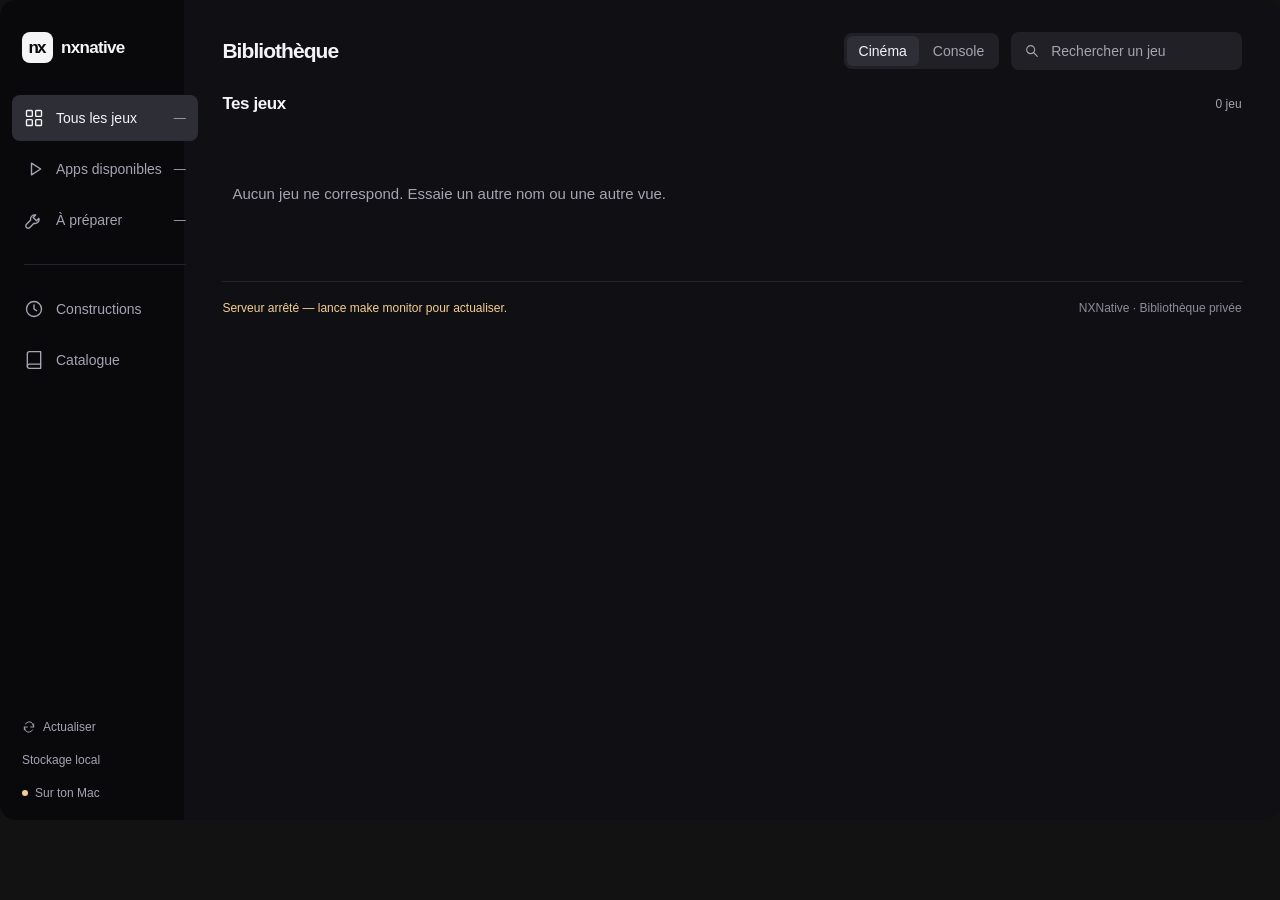
==== tools/build-monitor/index.html @ f6d231fb "Add dashboard prototypes and shared Web Components" ====
<!doctype html>
<html lang="fr" data-ambiance="cinema">
<head>
<meta charset="utf-8">
<meta name="viewport" content="width=device-width, initial-scale=1">
<title>Bibliothèque — NXNative</title>
<style>
:root{
  color-scheme:dark;
  font-family:"Avenir Next","Helvetica Neue",sans-serif;
  font-size:16px;
  /* Surfaces */
  --bg:#101014;--nav:#09090c;--surface:#1b1b21;--raised:#26262e;--field:#202026;
  --hover:#17171d;--active:#2e2e37;--shade:#0e0e13;--overlay:#0b0b10d9;
  --dialog:#18181f;--backdrop:#030308bd;--cover-overlay:#15151cbb;--cover-scrim:linear-gradient(transparent,#0008);
  --warning-wash:#f2cf9108;--success-wash:#9cdeb408;
  --border-soft:#23232b;--border:#32323c;--glass:#ffffff14;--glass-strong:#ffffff26;
  /* Texte */
  --text:#f4f4f7;--text-soft:#d6d6e0;--muted:#a4a4b2;--faint:#8c8c9c;
  /* Accent */
  --accent:#c2ccff;--accent-strong:#dce0f2;--on-accent:#18181f;
  /* Statuts */
  --status-success:#9cdeb4;--status-warning:#f2cf91;--status-error:#f0aaa9;--status-info:var(--accent);
  /* Échelle d’espacement */
  --space-1:.25rem;--space-2:.5rem;--space-3:.75rem;--space-4:1rem;--space-5:1.25rem;--space-6:1.5rem;--space-7:2rem;--space-8:2.5rem;
  /* Échelle de rayons */
  --radius-sm:.375rem;--radius-md:.5rem;--radius-lg:.75rem;--radius-xl:1rem;--radius-full:999px;
  /* Échelle de texte — le texte fonctionnel ne descend jamais sous 12px */
  --text-xs:.75rem;--text-sm:.875rem;--text-md:.9375rem;--text-lg:1.0625rem;--text-xl:1.3125rem;--text-2xl:1.625rem;--text-hero:clamp(2rem,3.3vw,3.4rem);
  /* Ombres */
  --shadow-1:0 2px 8px #0003;--shadow-2:0 4px 25px #0006;--shadow-3:0 30px 100px #0009;
  /* Mouvement */
  --motion-fast:.15s;--motion-med:.25s;
  /* Voile cinématographique de la bannière */
  --scrim:linear-gradient(90deg,rgba(6,13,24,.96),rgba(6,13,24,.75) 33%,rgba(6,13,24,.03) 77%),linear-gradient(0deg,rgba(6,13,24,.6),transparent 65%);
  --font-mono:ui-monospace,monospace;
}
*{box-sizing:border-box}body{margin:0;color:var(--text);font-size:var(--text-md)}button,input,select{font:inherit}button{cursor:pointer}button,input,select{color:inherit}button{border:0}button:disabled{cursor:default}button:focus-visible,input:focus-visible,select:focus-visible,summary:focus-visible{outline:2px solid var(--accent);outline-offset:4px}button:disabled{opacity:.55}[hidden]{display:none!important}svg{width:20px;height:20px;fill:none;stroke:currentColor;stroke-width:1.65;stroke-linecap:round;stroke-linejoin:round;flex-shrink:0}h1,h2,h3,p{margin:0}button{text-align:inherit}a{color:var(--accent)}
.shell{display:grid;grid-template-columns:184px minmax(0,1fr);min-height:820px;background:var(--bg);border-radius:var(--radius-xl);overflow:clip}
.sidebar{background:var(--nav);padding:var(--space-7) var(--space-3) var(--space-5);display:flex;flex-direction:column;gap:var(--space-7)}
.brand{display:flex;align-items:center;gap:var(--space-2);padding:0 10px;font-weight:700;font-size:var(--text-lg);letter-spacing:-.04em}
.brand-mark{width:31px;height:31px;background:var(--text);color:var(--nav);display:grid;place-items:center;border-radius:var(--radius-md);font-weight:800;font-size:var(--text-lg);letter-spacing:-.11em;padding-right:2px}
.nav{display:grid;gap:5px}
.nav button{background:none;display:flex;align-items:center;gap:var(--space-3);color:var(--muted);padding:13px 12px;border-radius:var(--radius-md);font-size:var(--text-sm);white-space:nowrap}
.nav button:hover{background:var(--hover);color:var(--text)}
.nav button[aria-pressed=true]{background:var(--active);color:var(--text)}
.nav-count{margin-left:auto;font-size:var(--text-xs);color:var(--muted)}
.nav-divider{height:1px;background:var(--border-soft);margin:var(--space-4) var(--space-3)}
.sidebar-bottom{margin-top:auto;display:grid;gap:var(--space-4);padding:0 10px}
.sidebar-bottom p{font-size:var(--text-xs);color:var(--muted);line-height:1.7}
.local{display:flex;align-items:center;gap:7px;color:var(--muted);font-size:var(--text-xs)}
.local i{width:6px;height:6px;border-radius:var(--radius-full);background:var(--status-success)}
.connection-lost .local i{background:var(--status-warning)}
.main{min-width:0;padding:var(--space-7) clamp(var(--space-5),3vw,3rem) var(--space-5)}
.topbar{display:flex;align-items:center;justify-content:space-between;flex-wrap:wrap;gap:var(--space-5);margin-bottom:var(--space-6)}
.topbar h1{font-size:var(--text-xl);letter-spacing:-.045em;font-weight:650}
.topbar-tools{display:flex;align-items:center;gap:var(--space-3);flex-wrap:wrap;justify-content:flex-end}
.topbar-tools .search{width:clamp(170px,18vw,240px)}
.search{display:flex;align-items:center;gap:9px;max-width:240px;width:40%;background:var(--field);border-radius:var(--radius-md);padding:10px 13px;color:var(--muted)}
.search svg{width:16px;height:16px}
.search input{width:100%;min-width:0;border:0;outline:none;background:none;font-size:var(--text-sm)}
.search input::placeholder{color:var(--muted)}
.search:focus-within{outline:2px solid var(--accent);outline-offset:2px}
.search input:focus-visible{outline:none}
.hero{position:relative;isolation:isolate;min-height:340px;border-radius:var(--radius-md);overflow:hidden;background:var(--surface);display:flex;align-items:flex-end;padding:var(--space-6)}
.hero-image{position:absolute;inset:0;z-index:-2;width:100%;height:100%;object-fit:cover;object-position:center 48%}
.hero:after{content:"";position:absolute;inset:0;z-index:-1;background:var(--scrim)}
.hero-copy{max-width:360px}
.hero-tag{display:flex;align-items:center;gap:6px;color:var(--muted);font-size:var(--text-xs);margin-bottom:var(--space-4)}
.hero-tag svg{width:14px;height:14px}
.hero h2{font-size:var(--text-hero);font-weight:700;letter-spacing:-.065em;line-height:1.08;margin-bottom:var(--space-3)}
.hero p{max-width:260px;font-size:var(--text-sm);line-height:1.65;color:var(--text-soft)}
.hero-actions{display:flex;flex-wrap:wrap;gap:var(--space-3);margin-top:var(--space-5)}
.primary,.secondary{display:inline-flex;align-items:center;justify-content:center;gap:9px;border-radius:var(--radius-sm);padding:11px 16px;font-size:var(--text-sm);font-weight:600;min-height:40px}
.primary{background:var(--text);color:var(--on-accent)}
.primary:hover{background:var(--accent-strong)}
.secondary{background:var(--glass);color:var(--text)}
.secondary:hover{background:var(--glass-strong)}
.primary svg,.secondary svg{width:16px;height:16px}
.hero-status{position:absolute;right:20px;bottom:19px;background:var(--overlay);padding:7px 10px;border-radius:var(--radius-sm);backdrop-filter:blur(8px);font-size:var(--text-xs);color:var(--text-soft)}
.hero-status:before{content:"";display:inline-block;width:5px;height:5px;border-radius:var(--radius-full);background:var(--status-success);margin-right:6px}
.collection-heading{display:flex;align-items:center;justify-content:space-between;gap:10px;margin:var(--space-6) 0 var(--space-4)}
.collection-heading h2{font-size:var(--text-lg);letter-spacing:-.025em;font-weight:600}
.collection-heading span{font-size:var(--text-xs);color:var(--muted)}
.grid{display:grid;grid-template-columns:repeat(3,minmax(0,1fr));gap:var(--space-5) var(--space-4)}
.game-card{background:transparent;padding:0;min-width:0;color:var(--text);border-radius:var(--radius-md)}
.cover{position:relative;aspect-ratio:16/10;overflow:hidden;border-radius:var(--radius-md);background:var(--surface)}
.cover img{width:100%;height:100%;object-fit:cover;display:block;transition:transform var(--motion-med) ease}
.game-card:hover .cover img{transform:scale(1.035)}
.game-card:hover h3{color:var(--accent)}
.cover:after{content:"";position:absolute;inset:50% 0 0;background:var(--cover-scrim);pointer-events:none}
.edition-pill{position:absolute;right:9px;top:9px;background:var(--overlay);color:var(--text);padding:5px 7px;border-radius:var(--radius-sm);font-size:var(--text-xs);backdrop-filter:blur(5px)}
.cover-action{position:absolute;right:10px;bottom:10px;z-index:1;display:grid;place-items:center;width:27px;height:27px;border-radius:var(--radius-full);background:var(--cover-overlay);color:var(--text)}
.cover-action svg{width:15px;height:15px}
.card-meta{padding:11px 1px 0}
.card-meta h3{font-size:var(--text-md);font-weight:600;letter-spacing:-.025em;line-height:1.35}
.card-subtitle{color:var(--muted);font-size:var(--text-xs);margin-top:3px}
.state{display:inline-flex;align-items:center;gap:6px;font-size:var(--text-xs);color:var(--muted);line-height:1.5}
.card-meta .state{margin-top:7px}
.state:before{content:"";width:5px;height:5px;border-radius:var(--radius-full);background:currentColor;flex:none}
.state[data-tone=success]{color:var(--status-success)}
.state[data-tone=warning]{color:var(--status-warning)}
.state[data-tone=error]{color:var(--status-error)}
.state[data-tone=info]{color:var(--status-info)}
.empty{padding:50px 10px;color:var(--muted);font-size:var(--text-md);line-height:1.8}
.footer{display:flex;justify-content:space-between;gap:12px;flex-wrap:wrap;margin-top:var(--space-6);padding-top:var(--space-4);border-top:1px solid var(--border-soft);color:var(--faint);font-size:var(--text-xs);line-height:1.7}
.connection-lost #connection{color:var(--status-warning)}
.refresh{display:flex;align-items:center;gap:7px;background:none;padding:0;color:var(--muted);font-size:var(--text-xs)}
.refresh svg{width:14px;height:14px}
.refresh:hover{color:var(--text)}
dialog{padding:0;border:1px solid var(--border);background:var(--dialog);color:var(--text);border-radius:var(--radius-xl);width:min(560px,calc(100% - 28px));max-height:90dvh;overflow:auto;box-shadow:var(--shadow-3)}
dialog::backdrop{background:var(--backdrop);backdrop-filter:blur(7px)}
.detail-art{width:100%;aspect-ratio:16/7;object-fit:cover;display:block;background:var(--surface)}
.close{position:absolute;right:12px;top:12px;width:33px;height:33px;background:var(--overlay);border-radius:var(--radius-full);display:grid;place-items:center;color:var(--text);z-index:2}
.close svg{width:17px;height:17px}
.detail-body{padding:var(--space-5) var(--space-6) var(--space-6)}
.detail-body h2{font-size:var(--text-2xl);line-height:1.15;letter-spacing:-.05em;margin:12px 0 7px}
.detail-subtitle{font-size:var(--text-sm);color:var(--muted)}
.edition-field{display:flex;align-items:center;gap:12px;margin:var(--space-5) 0;font-size:var(--text-sm);color:var(--muted)}
select{min-width:0;flex:1;background:var(--raised);border:1px solid var(--border);padding:9px 12px;border-radius:var(--radius-sm);font-size:var(--text-sm)}
.inventory{display:flex;gap:8px;flex-wrap:wrap;margin:var(--space-5) 0 var(--space-4)}
.inventory span{background:var(--raised);padding:7px 10px;border-radius:var(--radius-sm);color:var(--text-soft);font-size:var(--text-xs)}
.next-step{padding:var(--space-4);border-left:2px solid var(--status-warning);background:var(--warning-wash);margin-bottom:var(--space-5)}
.next-step[data-tone=success]{border-color:var(--status-success);background:var(--success-wash)}
.next-step h3{font-size:var(--text-sm);margin-bottom:6px;font-weight:600}
.next-step p{color:var(--text-soft);font-size:var(--text-sm);line-height:1.7}
.command-row{display:flex;align-items:center;gap:10px;background:var(--shade);padding:12px 13px;border-radius:var(--radius-sm)}
.command-row code{font-family:var(--font-mono);font-size:var(--text-xs);overflow-wrap:anywhere;flex:1}
.copy{padding:6px;border-radius:var(--radius-sm);background:var(--glass);display:grid;place-items:center;color:var(--muted)}
.copy:hover{color:var(--text)}
.copy svg{width:17px;height:17px}
.detail-notice{font-size:var(--text-xs);color:var(--faint);line-height:1.7;margin-top:13px}
.toast{position:fixed;left:50%;bottom:24px;transform:translateX(-50%);background:var(--accent-strong);color:var(--on-accent);border-radius:var(--radius-md);padding:11px 17px;font-size:var(--text-sm);box-shadow:var(--shadow-2);z-index:10;max-width:90%;text-align:center}
.build-view h2{font-size:var(--text-xl);margin:8px 0 var(--space-5);letter-spacing:-.035em}
.build-panel{background:var(--surface);padding:var(--space-5);border-radius:var(--radius-md)}
.build-panel h3{font-size:var(--text-lg);margin-bottom:12px}
.build-metrics{display:flex;flex-wrap:wrap;gap:var(--space-4);color:var(--muted);font-size:var(--text-sm);line-height:1.8}
.build-note{color:var(--muted);font-size:var(--text-xs);line-height:1.8;margin-top:12px}
.build-progress{width:100%;height:7px;display:block;appearance:none;border:0;border-radius:var(--radius-full);overflow:hidden;background:var(--raised);accent-color:var(--accent);margin:var(--space-4) 0 var(--space-2)}
.build-progress::-webkit-progress-bar{background:var(--raised)}
.build-progress::-webkit-progress-value{background:var(--accent)}
.build-progress::-moz-progress-bar{background:var(--accent)}
.build-fraction{font-size:var(--text-xs);color:var(--muted);margin-bottom:var(--space-4)}
.build-details{margin-top:var(--space-4)}
.stages{list-style:none;padding:0;margin:var(--space-5) 0}
.stages li{display:flex;align-items:center;gap:10px;padding:12px 0;border-bottom:1px solid var(--border-soft);font-size:var(--text-sm)}
.stages time{margin-left:auto;color:var(--muted);font-size:var(--text-xs)}
.stage-mark{color:var(--muted);width:20px;text-align:center}
.stages .done .stage-mark{color:var(--status-success)}
.stages .error .stage-mark{color:var(--status-error)}
.pending{margin-top:var(--space-5);font-size:var(--text-sm);color:var(--muted)}
.pending summary{cursor:pointer}
.pending p{padding:12px 0;line-height:1.7;overflow-wrap:anywhere}
.pending code{display:block;font-size:var(--text-xs);color:var(--text)}
.catalog-controls{display:flex;flex-wrap:wrap;gap:12px;align-items:center;margin:0 0 var(--space-4)}
.catalog-controls .search{width:100%;max-width:280px}
.segmented{display:inline-flex;gap:2px;background:var(--field);border-radius:var(--radius-md);padding:3px}
.segmented button{background:transparent;padding:7px 12px;border-radius:var(--radius-sm);font-size:var(--text-sm);color:var(--muted)}
.segmented button:hover{color:var(--text)}
.segmented button[aria-pressed=true]{background:var(--active);color:var(--text)}
.catalog-list{border:1px solid var(--border-soft);border-radius:var(--radius-md);overflow:hidden}
.catalog-row{display:grid;grid-template-columns:minmax(0,2.4fr) 88px minmax(0,2.2fr) 72px 64px;gap:12px;align-items:center;padding:9px 14px;font-size:var(--text-sm);color:var(--text-soft)}
.catalog-row+.catalog-row{border-top:1px solid var(--border-soft)}
.catalog-head{background:var(--hover);color:var(--muted);font-size:var(--text-xs);padding:8px 14px}
.catalog-name span:first-child{font-weight:600;color:var(--text);letter-spacing:-.02em;line-height:1.35}
.catalog-name .state{margin-top:3px}
.catalog-note{font-size:var(--text-xs);color:var(--muted);line-height:1.6;margin-top:10px}
/* Ambiance Console : une rangée de tuiles, sélection encadrée, dock rond en bas. */
[data-ambiance="console"] .shell{display:flex;flex-direction:column;min-height:100dvh;border-radius:0}
[data-ambiance="console"] .main{order:0;flex:1;min-width:0;display:flex;flex-direction:column}
[data-ambiance="console"] #library-view{flex:1;display:flex;flex-direction:column;justify-content:center}
[data-ambiance="console"] .hero{display:none}
[data-ambiance="console"] .sidebar{order:1;align-self:center;flex-direction:row;align-items:center;gap:var(--space-4);padding:var(--space-3) var(--space-5);border:1px solid var(--border-soft);border-radius:var(--radius-full);max-width:calc(100% - 2rem);margin:var(--space-4) auto var(--space-6);box-shadow:var(--shadow-1)}
[data-ambiance="console"] .brand,[data-ambiance="console"] .local{display:none}
[data-ambiance="console"] .brand-name,[data-ambiance="console"] .nav-label,[data-ambiance="console"] .nav-count,[data-ambiance="console"] .refresh-label,[data-ambiance="console"] .local-label,[data-ambiance="console"] .sidebar-bottom p{display:none}
[data-ambiance="console"] .nav{display:flex;flex-direction:row;gap:var(--space-3);margin:0 auto}
[data-ambiance="console"] .nav button,[data-ambiance="console"] .refresh{width:46px;height:46px;justify-content:center;align-items:center;padding:0;border-radius:var(--radius-full);background:var(--surface);color:var(--muted)}
[data-ambiance="console"] .nav button:hover,[data-ambiance="console"] .refresh:hover{background:var(--raised);color:var(--text)}
[data-ambiance="console"] .nav button[aria-pressed=true]{background:var(--active);color:var(--text)}
[data-ambiance="console"] .nav-divider{display:none}
[data-ambiance="console"] .sidebar-bottom{margin:0;display:flex;align-items:center;gap:var(--space-3);padding:0}
[data-ambiance="console"] .library-layout[data-build-visible="true"]{display:grid;grid-template-columns:minmax(0,1fr) 280px;gap:var(--space-6);align-items:center}
[data-ambiance="console"] .grid{display:flex;align-items:center;gap:var(--space-5);min-width:0;overflow-x:auto;scroll-snap-type:x proximity;padding:var(--space-7) var(--space-5) var(--space-3)}
[data-ambiance="console"] .game-card{flex:0 0 auto;width:clamp(10.5rem,18vw,15rem);scroll-snap-align:center}
[data-ambiance="console"] .cover{aspect-ratio:1/1;border-radius:var(--radius-lg);transition:transform var(--motion-fast) ease}
[data-ambiance="console"] .game-card:hover .cover img{transform:none}
[data-ambiance="console"] .cover-action{display:none}
[data-ambiance="console"] .game-card:focus-visible{outline:none}
[data-ambiance="console"] .game-card.is-selected .cover{transform:scale(1.06);outline:3px solid var(--accent);outline-offset:3px}
[data-ambiance="console"] .card-meta{visibility:hidden;min-height:3.4em}
[data-ambiance="console"] .game-card.is-selected .card-meta{visibility:visible}
[data-ambiance="console"] .card-meta{padding-top:var(--space-6)}
[data-ambiance="console"] .build-preview{min-width:0}
[data-ambiance="console"] .build-preview .build-panel{border:1px solid var(--border);border-radius:var(--radius-xl);box-shadow:var(--shadow-1)}
[data-ambiance="console"] .build-preview h3{font-size:var(--text-md);line-height:1.6}
[data-ambiance="console"] .build-preview .build-metrics{display:grid;gap:var(--space-2)}
[data-ambiance="console"] .build-panel{padding:var(--space-4)}
[data-ambiance="console"] .build-metrics{gap:var(--space-4)}
@media(min-width:1350px){.grid{grid-template-columns:repeat(4,minmax(0,1fr))}.hero{min-height:375px}.main{max-width:1550px;width:100%;margin:0 auto}}
@media(max-width:1000px){.shell{grid-template-columns:150px minmax(0,1fr)}.sidebar{padding:var(--space-6) var(--space-3) var(--space-5)}.nav button{padding:12px 9px;font-size:var(--text-xs);gap:8px}.brand{font-size:var(--text-md);gap:7px}.brand-mark{width:26px;height:26px;font-size:var(--text-md)}.main{padding:var(--space-6) var(--space-5) var(--space-5)}.hero{min-height:295px;padding:var(--space-6)}.hero h2{font-size:2.5rem}.grid{gap:var(--space-5) var(--space-3)}}
@media(max-width:760px){.shell{grid-template-columns:64px minmax(0,1fr);min-height:720px}.sidebar{padding:var(--space-6) 9px;align-items:center;gap:var(--space-7)}.brand{padding:0}.brand-name,.nav-label,.nav-count,.sidebar-bottom{display:none}.nav button{justify-content:center;padding:13px}.nav svg{width:19px;height:19px}.nav-divider{margin:12px 0}.main{padding:var(--space-6) var(--space-5)}.hero{min-height:265px;padding:var(--space-5)}.hero h2{font-size:2.25rem}.hero p{font-size:var(--text-sm);max-width:220px}.hero-copy{max-width:245px}.hero-tag{margin-bottom:var(--space-3)}.hero-status{display:none}.hero-actions{margin-top:var(--space-4)}.topbar{margin-bottom:var(--space-5)}.topbar h1{font-size:var(--text-lg)}.topbar-tools{width:100%}.search{width:46%;padding:9px 10px}.collection-heading{margin-top:var(--space-6)}.cover{aspect-ratio:16/11}.footer{line-height:1.6}}
@media(max-width:520px){.shell{display:block;min-height:0;border-radius:var(--radius-md)}.sidebar{flex-direction:row;gap:var(--space-3);padding:var(--space-3) var(--space-4)}.brand-name{display:block;font-size:var(--text-sm)}.brand-mark{width:24px;height:24px;font-size:var(--text-sm)}.nav{display:flex;margin-left:auto;gap:3px}.nav button{padding:8px}.nav-divider{display:none}.nav svg{width:17px;height:17px}.main{padding:6px var(--space-4) var(--space-5)}.topbar h1{font-size:var(--text-md)}.topbar{gap:12px;margin-bottom:var(--space-4)}.search{width:48%;max-width:none;padding:8px 9px}.hero{min-height:250px;padding:var(--space-5) var(--space-4)}.hero h2{font-size:2.2rem}.hero p{font-size:var(--text-sm);max-width:185px}.hero-copy{max-width:220px}.hero .secondary{display:none}.hero .primary{padding:10px 13px}.hero-image{object-position:58% center}.grid{grid-template-columns:repeat(2,minmax(0,1fr));gap:var(--space-5) var(--space-3)}.detail-body{padding:var(--space-5) var(--space-4)}.detail-body h2{font-size:1.45rem}.catalog-row{grid-template-columns:minmax(0,1fr) 64px;gap:8px;padding:10px 12px}.catalog-head,.col-tech{display:none}[data-ambiance="console"] .nav button,[data-ambiance="console"] .refresh{width:40px;height:40px}[data-ambiance="console"] .sidebar{gap:var(--space-2);padding:var(--space-2) var(--space-3)}[data-ambiance="console"] .nav{gap:var(--space-2)}}
@media(prefers-reduced-motion:reduce){*{transition:none!important;scroll-behavior:auto!important}}
@media(max-width:1100px){[data-ambiance="console"] .library-layout[data-build-visible="true"]{display:block}[data-ambiance="console"] .build-preview{max-width:440px;margin:var(--space-4) 0}}
@media(max-width:760px){.topbar-tools .search{flex:1;width:auto;min-width:0}}
</style>
</head>
<body>
<svg width="0" height="0" style="position:absolute;overflow:hidden" aria-hidden="true"><defs>
<symbol id="i-grid" viewBox="0 0 24 24"><rect x="3" y="3" width="7" height="7" rx="1"/><rect x="14" y="3" width="7" height="7" rx="1"/><rect x="3" y="14" width="7" height="7" rx="1"/><rect x="14" y="14" width="7" height="7" rx="1"/></symbol>
<symbol id="i-play" viewBox="0 0 24 24"><path d="m9 5 11 7-11 7z"/></symbol>
<symbol id="i-tool" viewBox="0 0 24 24"><path d="M14 6a5 5 0 0 0-6 6L3 17a2.8 2.8 0 0 0 4 4l5-5a5 5 0 0 0 6-6l-3 3-4-4z"/></symbol>
<symbol id="i-clock" viewBox="0 0 24 24"><circle cx="12" cy="12" r="9"/><path d="M12 7v5l3 2"/></symbol>
<symbol id="i-search" viewBox="0 0 24 24"><circle cx="10" cy="10" r="6"/><path d="m15 15 5 5"/></symbol>
<symbol id="i-copy" viewBox="0 0 24 24"><rect x="8" y="8" width="12" height="12" rx="2"/><path d="M15 8V4H4v11h4"/></symbol>
<symbol id="i-refresh" viewBox="0 0 24 24"><path d="M20 7v5h-5M4 17v-5h5"/><path d="M6 7a7 7 0 0 1 12-1l2 6M4 12l2 6a7 7 0 0 0 12-1"/></symbol>
<symbol id="i-chevron" viewBox="0 0 24 24"><path d="m9 5 7 7-7 7"/></symbol>
<symbol id="i-close" viewBox="0 0 24 24"><path d="m6 6 12 12M6 18 18 6"/></symbol>
<symbol id="i-mac" viewBox="0 0 24 24"><rect x="3" y="4" width="18" height="13" rx="2"/><path d="M8 21h8M12 17v4"/></symbol>
<symbol id="i-book" viewBox="0 0 24 24"><path d="M4 19.5A2.5 2.5 0 0 1 6.5 17H20"/><path d="M6.5 2H20v20H6.5A2.5 2.5 0 0 1 4 19.5v-15A2.5 2.5 0 0 1 6.5 2z"/></symbol>
</defs></svg>
<div class="shell">
<aside class="sidebar" aria-label="Navigation principale">
  <div class="brand"><span class="brand-mark" aria-hidden="true">nx</span><span class="brand-name">nxnative</span></div>
  <nav class="nav" aria-label="Bibliothèque">
    <button type="button" data-filter="all" aria-pressed="true" aria-label="Tous les jeux"><svg aria-hidden="true"><use href="#i-grid"/></svg><span class="nav-label">Tous les jeux</span><span class="nav-count" id="count-all">—</span></button>
    <button type="button" data-filter="available" aria-pressed="false" aria-label="Apps disponibles"><svg aria-hidden="true"><use href="#i-play"/></svg><span class="nav-label">Apps disponibles</span><span class="nav-count" id="count-available">—</span></button>
    <button type="button" data-filter="prepare" aria-pressed="false" aria-label="À préparer"><svg aria-hidden="true"><use href="#i-tool"/></svg><span class="nav-label">À préparer</span><span class="nav-count" id="count-prepare">—</span></button>
    <div class="nav-divider" aria-hidden="true"></div>
    <button type="button" data-filter="builds" aria-pressed="false" aria-label="Suivi des builds"><svg aria-hidden="true"><use href="#i-clock"/></svg><span class="nav-label">Constructions</span></button>
    <button type="button" data-filter="catalog" aria-pressed="false" aria-label="Catalogue des profils référencés"><svg aria-hidden="true"><use href="#i-book"/></svg><span class="nav-label">Catalogue</span></button>
  </nav>
  <div class="sidebar-bottom">
    <button type="button" class="refresh" id="refresh" aria-label="Actualiser"><svg aria-hidden="true"><use href="#i-refresh"/></svg><span class="refresh-label">Actualiser</span></button>
    <p id="storage">Stockage local</p>
    <span class="local"><i></i><span class="local-label">Sur ton Mac</span></span>
  </div>
</aside>
<main class="main">
  <header class="topbar">
    <h1 id="page-title">Bibliothèque</h1>
    <div class="topbar-tools">
      <div class="segmented" id="ambiance-toggle" role="group" aria-label="Ambiance d’affichage">
        <button type="button" data-ambiance="cinema" aria-pressed="true">Cinéma</button>
        <button type="button" data-ambiance="console" aria-pressed="false">Console</button>
      </div>
      <label class="search"><svg aria-hidden="true"><use href="#i-search"/></svg><input id="search" type="search" placeholder="Rechercher un jeu" aria-label="Rechercher un jeu" autocomplete="off"></label>
    </div>
  </header>
  <div id="library-view">
    <section class="hero" id="hero" aria-labelledby="hero-title" hidden>
      <img class="hero-image" id="hero-image" src="/art/stardew.jpg" alt="" fetchpriority="high">
      <div class="hero-copy"><div class="hero-tag"><svg aria-hidden="true"><use href="#i-mac"/></svg>Dans ta bibliothèque</div><h2 id="hero-title">Stardew Valley</h2><p id="hero-description"></p><div class="hero-actions"><button class="primary" id="hero-open" type="button">Voir le jeu<svg aria-hidden="true"><use href="#i-chevron"/></svg></button><button class="secondary" id="hero-copy" type="button"><svg aria-hidden="true"><use href="#i-copy"/></svg>Commande</button></div></div>
      <span class="hero-status" id="hero-status"></span>
    </section>
    <div class="collection-heading"><h2 id="collection-title">Tes jeux</h2><span id="summary">Chargement…</span></div>
    <div class="library-layout" id="library-layout"><div class="grid" id="games"></div><aside class="build-preview" id="console-build" aria-label="Construction en cours" hidden></aside></div><p class="empty" id="empty" hidden>Aucun jeu ne correspond. Essaie un autre nom ou une autre vue.</p>
  </div>
  <section class="build-view" id="build-view" hidden aria-labelledby="build-title">
    <h2 id="build-title">Dernière construction</h2>
    <div class="build-panel" id="build-panel"><h3 id="phase">Aucune construction suivie</h3><progress class="build-progress" id="build-progress" max="1" aria-label="Progression de l’étape courante" hidden></progress><p class="build-fraction" id="build-fraction" hidden></p><div class="build-metrics" id="build-metrics" hidden><span id="elapsed"></span><span id="eta"></span></div><p class="build-note" id="eta-note">Les constructions lancées depuis Make apparaîtront ici. Ce dashboard ne lance aucune commande.</p><button class="secondary build-details" id="build-details" type="button" hidden>Voir les étapes</button></div>
    <ol class="stages" id="stages" aria-label="Étapes de construction"></ol>
    <details class="pending" id="pending-box" hidden><summary id="pending-title">Imports en attente</summary><div id="pending"></div></details>
  </section>
  <section id="catalog-view" hidden aria-labelledby="catalog-title">
    <div class="collection-heading"><h2 id="catalog-title">Jeux pris en charge</h2><span id="catalog-summary">Chargement…</span></div>
    <div class="catalog-controls">
      <label class="search"><svg aria-hidden="true"><use href="#i-search"/></svg><input id="catalog-search" type="search" placeholder="Nom, identifiant ou moteur" aria-label="Rechercher dans le catalogue" autocomplete="off"></label>
      <div class="segmented" role="group" aria-label="Filtre du catalogue">
        <button type="button" data-catalog-filter="all" aria-pressed="true">Tous</button>
        <button type="button" data-catalog-filter="owned" aria-pressed="false">Dans ta bibliothèque</button>
        <button type="button" data-catalog-filter="new" aria-pressed="false">À découvrir</button>
      </div>
    </div>
    <div class="catalog-list" id="catalog-list"></div>
    <p class="empty" id="catalog-empty" hidden>Aucun profil ne correspond à cette recherche.</p>
    <p class="catalog-note">Une ligne par profil référencé (les variantes régionales comptent séparément). « Dans ta bibliothèque » : les fichiers de ce Title ID sont présents — l’app Mac n’est pas pour autant construite ou testée.</p>
  </section>
  <footer class="footer"><span id="connection" role="status">Connexion à la bibliothèque locale…</span><span>NXNative · Bibliothèque privée</span></footer>
</main>
</div>
<dialog id="detail" aria-labelledby="detail-title"><button type="button" class="close" id="close-detail" aria-label="Fermer la fiche"><svg aria-hidden="true"><use href="#i-close"/></svg></button><img class="detail-art" id="detail-art" alt=""><div class="detail-body"><span class="state" id="detail-state"></span><h2 id="detail-title"></h2><p class="detail-subtitle" id="detail-subtitle"></p><label class="edition-field" id="edition-field" hidden>Édition<select id="edition" aria-label="Langue de Pokémon FireRed"></select></label><div class="inventory" id="inventory"></div><div class="next-step" id="next-step"><h3 id="next-title"></h3><p id="next-description"></p></div><div class="command-row" id="command-row"><code id="command"></code><button class="copy" id="copy-command" type="button" aria-label="Copier la commande"><svg aria-hidden="true"><use href="#i-copy"/></svg></button></div><p class="detail-notice" id="detail-notice"></p></div></dialog>
<div class="toast" id="toast" role="status" hidden></div>
<script>
const EDITIONS = {fr:'Français',en:'Anglais',de:'Allemand',es:'Espagnol',it:'Italien',ja:'Japonais'};
const CATALOG = {
  '0100E65002BB8000': {title:'Stardew Valley',art:'stardew',heroArt:'stardew-scene',subtitle:'Ferme & vie au village',order:0},
  '01006BB00C6F0000': {title:'Zelda',art:'zelda',subtitle:'Link’s Awakening',order:1},
  'Pokémon FireRed': {title:'Pokémon FireRed',art:'pokemon',subtitle:'Les six éditions réunies',order:2},
  '0100152000022000': {title:'Mario Kart 8 Deluxe',art:'mario',subtitle:'Course & multijoueur',order:3},
  '0100C9A00ECE6000': {title:'Nintendo 64',art:'n64',subtitle:'Nintendo Classics',order:4}
};
function groupGames(games) {
  const families = new Map();
  for (const game of games) {
    const id = game.group || game.title_id;
    if (!families.has(id)) families.set(id,{id,meta:CATALOG[id] || {title:game.name,subtitle:'Jeu local',order:99},editions:[]});
    families.get(id).editions.push(game);
  }
  return [...families.values()].map(family => ({...family,game:family.editions.find(g=>g.edition==='fr' && g.app) || family.editions.find(g=>g.app) || family.editions.find(g=>g.edition==='fr') || family.editions[0]})).sort((a,b)=>a.meta.order-b.meta.order || a.meta.title.localeCompare(b.meta.title,'fr'));
}
function gameView(game) {
  if (game.state === 'running') return {label:'Construction en cours',tone:'info',title:'Construction en cours',note:'Le suivi des constructions affiche l’étape en cours. Aucun temps total n’est inventé.'};
  if (game.app) {
    if (game.title_id === '0100E65002BB8000' && game.state === 'done') return {label:'Jouable · confirmé',tone:'success',title:'Rien ne manque pour jouer',note:'Tu as confirmé le fonctionnement de cette construction avec ta manette PowerA.'};
    return {label:game.state==='experimental'?'À tester en jeu':'Application disponible',tone:'warning',title:'Il reste à tester en jeu',note:game.state==='experimental'?'L’application Mac est construite. Le profil reste expérimental : compilation réussie ne veut pas dire fonctionnement confirmé.':game.reason};
  }
  if (!game.files.base) return {label:'Base manquante',tone:'error',title:'Ajouter le jeu de base',note:'Le fichier de base est nécessaire avant de construire cette application.'};
  if (game.title_id === '0100152000022000' && !game.files.updates) return {label:'Mise à jour requise',tone:'error',title:'Il manque la mise à jour 4.0.0 ou 4.0.1',note:'La base 1.0.0 est en ARM 32 bits et ne peut pas être exécutée par nxnative. Termine le téléchargement, puis importe ta mise à jour avant de relancer la construction.'};
  if (game.title_id === '0100C9A00ECE6000' && game.state === 'unsupported') return {label:'Analyse nécessaire',tone:'error',title:'72 modules à retrouver',note:'Le dernier essai a trouvé 1 module sur 73 attendus. La base et la mise à jour sont présentes ; le format des ressources doit encore être analysé. Aucun contrôle d’intégrité n’a été ignoré.'};
  return {label:game.state==='error'?'Construction en échec':'À compiler',tone:game.state==='error'?'error':'warning',title:game.state==='error'?'Vérifier la dernière tentative':'Construire puis tester cette édition',note:game.state==='unsupported'?'Le fichier du jeu est présent, mais aucun profil validé n’existe. Un essai expérimental est nécessaire ; sa réussite n’est pas garantie.':game.reason};
}
function gameCommand(game) {
  const view = gameView(game);
  if (game.state==='running' || (!game.app && (view.tone==='error'))) return null;
  const target = game.group==='Pokémon FireRed' ? `GAME=pokemon EDITION=${game.edition}` : `GAME=${game.slug}`;
  return `make ${game.app?'run':'build'} ${target}${!game.app && ['unsupported','untested'].includes(game.state)?' EXPERIMENTAL=1':''}`;
}
function visibleFamilies(families,filter,query) {
  const term = query.normalize('NFD').replace(/[\u0300-\u036f]/g,'').toLocaleLowerCase('fr');
  return families.filter(family => {
    const available = family.editions.some(g=>g.app);
    const name = [family.meta.title,family.meta.subtitle,...family.editions.map(g=>g.name)].join(' ').normalize('NFD').replace(/[\u0300-\u036f]/g,'').toLocaleLowerCase('fr');
    return (filter==='all' || filter==='available' && available || filter==='prepare' && !available) && name.includes(term);
  });
}
function duration(seconds) {
  const s = Math.max(0,Math.floor(seconds));
  return s>=3600 ? `${Math.floor(s/3600)} h ${Math.floor(s%3600/60)} min` : `${Math.floor(s/60)} min ${String(s%60).padStart(2,'0')} s`;
}
function resolveAmbiance(param,stored) {
  if (param==='console' || param==='cinema') return param;
  if (stored==='console' || stored==='cinema') return stored;
  return 'cinema';
}
function initialAmbiance() {
  let param=null, stored=null;
  try {param=new URLSearchParams(location.search).get('ambiance');} catch {}
  try {stored=localStorage.getItem('nxnative-ambiance');} catch {}
  return resolveAmbiance(param,stored);
}
const $ = id => document.getElementById(id);
const node = (tag,text,className) => {const e=document.createElement(tag);if(text!==undefined)e.textContent=text;if(className)e.className=className;return e;};
const icon = name => {const svg=document.createElementNS('http://www.w3.org/2000/svg','svg');const use=document.createElementNS(svg.namespaceURI,'use');svg.setAttribute('aria-hidden','true');use.setAttribute('href',`#i-${name}`);svg.append(use);return svg;};
let data = null, families = [], filter = 'all', query = '', selected = null, selectedEdition = {}, busy = false, lastSignature = '', toastTimer, catalogGames = null, catalogFilter = 'all', catalogQuery = '', catalogLoading = false, ambiance = initialAmbiance(), selectedFamilyId = null;
function savePreferences() {try {localStorage.setItem('nxnative-library',JSON.stringify({filter,query,selectedEdition}));} catch {}}
function applyAmbiance(value,persist) {
  ambiance = resolveAmbiance(value,ambiance);
  document.documentElement.dataset.ambiance = ambiance;
  document.querySelectorAll('#ambiance-toggle button').forEach(button=>button.setAttribute('aria-pressed',String(button.dataset.ambiance===ambiance)));
  if (persist) {
    try {localStorage.setItem('nxnative-ambiance',ambiance);} catch {}
    const url=new URL(location.href);url.searchParams.set('ambiance',ambiance);history.replaceState(null,'',url);
  }
  renderCards();
  placeBuildPanel();
}
function selectTile(tile) {$('games').querySelectorAll('.is-selected').forEach(t=>t.classList.remove('is-selected'));tile.classList.add('is-selected');selectedFamilyId=tile.dataset.familyId;}
function placeBuildPanel() {
  const preview=ambiance==='console' && ['all','available','prepare'].includes(filter) && Boolean(data?.active);
  $('console-build').hidden=!preview;$('library-layout').dataset.buildVisible=String(preview);$('build-details').hidden=!preview;
  const panel=$('build-panel'),host=preview?$('console-build'):$('build-view');
  if(panel.parentNode!==host){if(preview)host.append(panel);else host.insertBefore(panel,$('stages'));}
}
function stageFraction(active) {return active?.state==='running' && Number.isFinite(active.stage_frac) && active.stage_frac>=0 && active.stage_frac<=1?active.stage_frac:null;}
function notify(message) {$('toast').textContent=message;$('toast').hidden=false;clearTimeout(toastTimer);toastTimer=setTimeout(()=>$('toast').hidden=true,2600);}
async function copyCommand(command) {
  if (!command) return;
  try {await navigator.clipboard.writeText(`cd ~/Games/NXNative && ${command}`);notify('Commande copiée — à coller dans le Terminal.');}
  catch {notify('Copie indisponible ici : sélectionne la commande dans la fiche.');}
}
function artSource(meta) {return meta.art ? `/art/${meta.art}.jpg` : '';}
function renderCards() {
  const visible = visibleFamilies(families,filter,query);
  const focused=$('games').contains(document.activeElement)?document.activeElement.dataset.familyId:null;
  $('games').replaceChildren(...visible.map(family=>{
    const game=family.game, view=gameView(game), card=node('button',undefined,'game-card');
    card.type='button';card.dataset.familyId=family.id;card.setAttribute('aria-label',`${family.meta.title} — ${view.label}`);
    const cover=node('div',undefined,'cover');
    if (family.meta.art) {const image=node('img');image.src=artSource(family.meta);image.alt='';image.loading='lazy';cover.append(image);}
    if (family.editions.length>1) cover.append(node('span',`${family.editions.length} éditions`,'edition-pill'));
    const arrow=node('span',undefined,'cover-action');arrow.append(icon('chevron'));cover.append(arrow);
    const meta=node('div',undefined,'card-meta'), state=node('span',view.label,'state');state.dataset.tone=view.tone;
    meta.append(node('h3',family.meta.title),node('p',family.meta.subtitle,'card-subtitle'),state);card.append(cover,meta);
    card.addEventListener('click',()=>openDetail(family.id));card.addEventListener('focus',()=>selectTile(card));return card;
  }));
  const tiles=[...$('games').children];
  if (ambiance==='console' && tiles.length) selectTile(tiles.find(tile=>tile.dataset.familyId===selectedFamilyId) || tiles[0]);
  if(focused)tiles.find(tile=>tile.dataset.familyId===focused)?.focus({preventScroll:true});
  $('empty').hidden=visible.length>0;
  $('summary').textContent=`${visible.length} jeu${visible.length>1?'x':''}`;
  $('collection-title').textContent=query?'Résultats':filter==='available'?'Applications disponibles':filter==='prepare'?'À préparer':'Tes jeux';
  $('hero').hidden=filter!=='all' || Boolean(query) || !families.some(f=>f.meta.art);
  const featured=families.find(f=>f.game.title_id==='0100E65002BB8000' && f.game.app) || families.find(f=>f.game.app && f.meta.art) || families.find(f=>f.meta.art);
  if (featured) {
    $('hero-image').src=artSource({...featured.meta,art:featured.meta.heroArt || featured.meta.art});$('hero-image').alt=featured.meta.title;$('hero-title').textContent=featured.meta.title;
    $('hero-description').textContent=gameView(featured.game).tone==='success'?'Ta ferme, tes habitudes. Le jeu est prêt, ta PowerA aussi.':featured.meta.subtitle;
    $('hero-status').textContent=gameView(featured.game).label;
    $('hero-open').onclick=()=>openDetail(featured.id);
    $('hero-copy').hidden=!gameCommand(featured.game);$('hero-copy').onclick=()=>copyCommand(gameCommand(featured.game));
  }
}
function renderDetail() {
  const family=families.find(f=>f.id===selected);
  if (!family) {if($('detail').open)$('detail').close();return;}
  const game=family.editions.find(g=>g.edition===selectedEdition[family.id]) || family.game;
  const view=gameView(game), command=gameCommand(game);
  $('detail-title').textContent=family.meta.title;$('detail-subtitle').textContent=family.meta.subtitle;
  $('detail-art').hidden=!family.meta.art;if(family.meta.art){$('detail-art').src=artSource(family.meta);$('detail-art').alt=family.meta.title;}
  $('detail-state').textContent=view.label;$('detail-state').dataset.tone=view.tone;
  $('edition-field').hidden=family.editions.length<2;
  $('edition').replaceChildren(...[...family.editions].sort((a,b)=>Object.keys(EDITIONS).indexOf(a.edition)-Object.keys(EDITIONS).indexOf(b.edition)).map(g=>{const option=node('option',`${EDITIONS[g.edition] || g.edition}${g.app?' — app construite':''}`);option.value=g.edition;return option;}));
  $('edition').value=game.edition || '';
  $('inventory').replaceChildren(...[game.files.base?'Base présente':'Base absente',`${game.files.updates} mise${game.files.updates>1?'s':''} à jour`,game.app?'Application Mac présente':'Pas d’application Mac'].map(text=>node('span',text)));
  $('next-title').textContent=view.title;$('next-description').textContent=view.note;$('next-step').dataset.tone=view.tone;
  $('command-row').hidden=!command;$('command').textContent=command || '';$('copy-command').onclick=()=>copyCommand(command);
  $('detail-notice').textContent=command?'Depuis ~/Games/NXNative. Le bouton copie la commande ; il ne lance rien. Les sauvegardes et les clés ne sont pas modifiées.':'Les fichiers et les sauvegardes restent intacts. Les détails reflètent le dernier inventaire local, pas un test en jeu.';
}
function openDetail(id) {selected=id;renderDetail();if(!$('detail').open)$('detail').showModal();}
function renderBuild() {
  placeBuildPanel();
  const active=data?.active || (data && !('games' in data)?data:null);
  const fraction=stageFraction(active);
  $('build-progress').hidden=$('build-fraction').hidden=fraction===null;
  if(fraction!==null){$('build-progress').value=fraction;$('build-fraction').textContent=`Étape courante : ${Math.round(fraction*100)} %`;}
  if (!active) {$('phase').textContent='Aucune construction suivie';$('build-metrics').hidden=true;$('stages').replaceChildren();$('eta-note').textContent='Les constructions lancées depuis Make apparaîtront ici. Ce dashboard ne lance aucune commande.';return;}
  const current=(active.stages || []).find(s=>s.index===active.current);
  const label=active.state==='done'?'Application construite':active.state==='error'?'Construction en échec':active.state==='stopped'?'Construction arrêtée':current?.name || 'Préparation';
  $('phase').textContent=active.game?`${active.game} — ${label}`:label;
  $('build-panel').setAttribute('aria-busy',String(active.state==='running'));
  $('build-metrics').hidden=false;$('elapsed').textContent=`Écoulé : ${duration(active.elapsed)}`;
  $('eta').textContent=active.state==='running'?(active.stage_eta!=null?`Étape : ≈ ${duration(active.stage_eta)} restantes`:'Durée restante non estimable'):'';
  $('eta-note').textContent=active.state==='running'?'L’estimation concerne uniquement l’étape actuelle. Le dashboard ne peut pas arrêter ni relancer cette construction.':'Dernier résultat enregistré. Les applications déjà construites restent disponibles dans la bibliothèque.';
  $('stages').replaceChildren(...(active.stages || []).map(stage=>{const li=node('li',undefined,stage.status);li.append(node('span',stage.status==='done'?'✓':stage.status==='error'?'!':'•','stage-mark'),node('span',stage.name),node('time',stage.duration!=null?duration(stage.duration):active.state==='running'?duration(active.checked_at-stage.started):'Interrompu'));return li;}));
  const pending=data.pending || [];$('pending-box').hidden=!pending.length;$('pending-title').textContent=`${pending.length} import${pending.length>1?'s':''} en attente`;
  $('pending').replaceChildren(...pending.map(item=>{const p=node('p',item.reason);p.prepend(node('code',item.name));return p;}));
}
function setFilter(value) {
  filter=['all','available','prepare','builds','catalog'].includes(value)?value:'all';
  document.querySelectorAll('[data-filter]').forEach(button=>button.setAttribute('aria-pressed',String(button.dataset.filter===filter)));
  $('page-title').textContent=filter==='builds'?'Constructions':filter==='catalog'?'Catalogue':'Bibliothèque';$('build-view').hidden=filter!=='builds';$('library-view').hidden=filter==='builds'||filter==='catalog';$('catalog-view').hidden=filter!=='catalog';
  $('search').disabled=filter==='builds'||filter==='catalog';if(filter==='catalog')loadCatalog();renderCards();placeBuildPanel();savePreferences();
}
function ownedTitleIds() {return Array.isArray(data?.games)?new Set(data.games.map(g=>(g.title_id || '').toLocaleLowerCase('fr'))):null;}
function renderCatalog() {
  if (!catalogGames) return;
  const owned=ownedTitleIds(), ownedCount=owned?catalogGames.filter(g=>owned.has(g.title_id.toLocaleLowerCase('fr'))).length:null;
  $('catalog-summary').textContent=`${catalogGames.length} profil${catalogGames.length>1?'s':''} référencés · ${ownedCount===null?'bibliothèque non chargée':`${ownedCount} dans ta bibliothèque`}`;
  document.querySelectorAll('[data-catalog-filter]').forEach(button=>button.disabled=!owned&&button.dataset.catalogFilter!=='all');
  const term=catalogQuery.normalize('NFD').replace(/[\u0300-\u036f]/g,'').toLocaleLowerCase('fr');
  const visible=catalogGames.filter(game=>{
    const isOwned=owned?.has(game.title_id.toLocaleLowerCase('fr'));
    const hay=`${game.name} ${game.title_id} ${game.engine}`.normalize('NFD').replace(/[\u0300-\u036f]/g,'').toLocaleLowerCase('fr');
    return (catalogFilter==='all' || owned&&(catalogFilter==='owned'&&isOwned || catalogFilter==='new'&&!isOwned)) && hay.includes(term);
  });
  const head=node('div',undefined,'catalog-row catalog-head');
  head.append(node('span','Jeu'),node('span','Version testée'),node('span','Moteur','col-tech'),node('span','API graphique','col-tech'),node('span','SDK','col-tech'));
  $('catalog-list').replaceChildren(head,...visible.map(game=>{
    const row=node('div',undefined,'catalog-row'), name=node('div',undefined,'catalog-name');
    name.append(node('span',game.name));
    if (owned?.has(game.title_id.toLocaleLowerCase('fr'))) {const badge=node('span','Dans ta bibliothèque','state');badge.dataset.tone='success';name.append(badge);}
    row.append(name,node('span',game.build),node('span',game.engine,'col-tech'),node('span',game.graphics,'col-tech'),node('span',game.sdk,'col-tech'));
    return row;
  }));
  $('catalog-empty').hidden=visible.length>0;
}
async function loadCatalog() {
  if (catalogGames || catalogLoading) return;  // fetched once per page view; failed requests remain retryable
  catalogLoading=true;
  $('catalog-summary').textContent='Lecture du catalogue…';
  try {
    const response=await fetch('/catalog',{cache:'no-store',signal:AbortSignal.timeout(5000)});
    if (!response.ok) throw new Error('Unavailable');
    catalogGames=(await response.json()).games || [];
  } catch {$('catalog-summary').textContent='Catalogue indisponible — reclique sur Catalogue pour réessayer.';}
  finally {catalogLoading=false;}
  renderCatalog();
}
async function update() {
  if (busy) return;busy=true;
  try {
    const response=await fetch('/status',{cache:'no-store',signal:AbortSignal.timeout(5000)});
    if(!response.ok)throw new Error('Unavailable');data=await response.json();
    const signature=JSON.stringify(data.games || []);
    if(signature!==lastSignature || !families.length){families=groupGames(data.games || []);renderCards();if($('detail').open)renderDetail();lastSignature=signature;}
    $('count-all').textContent=families.length;$('count-available').textContent=families.filter(f=>f.editions.some(g=>g.app)).length;$('count-prepare').textContent=families.filter(f=>!f.editions.some(g=>g.app)).length;
    if(data.free_bytes!=null)$('storage').textContent=`${(data.free_bytes/2**30).toFixed(0)} Gio libres`;
    if(!('games' in data) && filter!=='builds')setFilter('builds');
    $('connection').textContent=`Synchronisé à ${new Date(data.checked_at*1000).toLocaleTimeString('fr-FR',{timeZone:'Europe/Paris',hour:'2-digit',minute:'2-digit'})}`;
    document.body.classList.remove('connection-lost');renderBuild();if(filter==='catalog')renderCatalog();
  } catch {
    document.body.classList.add('connection-lost');$('connection').textContent=data?'Hors connexion — dernier état conservé':'Serveur arrêté — lance make monitor pour actualiser.';
  } finally {busy=false;}
}
document.addEventListener('DOMContentLoaded',()=>{
  try {const saved=JSON.parse(localStorage.getItem('nxnative-library') || '{}');query=typeof saved.query==='string'?saved.query:'';selectedEdition=saved.selectedEdition && typeof saved.selectedEdition==='object'?saved.selectedEdition:{};filter=saved.filter || 'all';} catch {}
  $('search').value=query;
  document.querySelectorAll('[data-filter]').forEach(button=>{button.title=button.getAttribute('aria-label');button.addEventListener('click',()=>setFilter(button.dataset.filter));});
  $('build-details').addEventListener('click',()=>setFilter('builds'));
  document.querySelectorAll('#ambiance-toggle button').forEach(button=>button.addEventListener('click',()=>applyAmbiance(button.dataset.ambiance,true)));
  $('search').addEventListener('input',()=>{query=$('search').value;renderCards();savePreferences();});
  document.querySelectorAll('[data-catalog-filter]').forEach(button=>button.addEventListener('click',()=>{catalogFilter=button.dataset.catalogFilter;document.querySelectorAll('[data-catalog-filter]').forEach(b=>b.setAttribute('aria-pressed',String(b===button)));renderCatalog();}));
  $('catalog-search').addEventListener('input',()=>{catalogQuery=$('catalog-search').value;renderCatalog();});
  $('edition').addEventListener('change',()=>{selectedEdition[selected]=$('edition').value;renderDetail();savePreferences();});
  $('close-detail').addEventListener('click',()=>$('detail').close());
  $('detail').addEventListener('click',event=>{if(event.target===$('detail')){const r=$('detail').getBoundingClientRect();if(event.clientX<r.left || event.clientX>r.right || event.clientY<r.top || event.clientY>r.bottom)$('detail').close();}});
  $('refresh').addEventListener('click',()=>{update();if(filter==='catalog')loadCatalog();});
  document.addEventListener('keydown',event=>{
    if (ambiance!=='console' || filter==='builds' || filter==='catalog' || $('detail').open || event.altKey || event.ctrlKey || event.metaKey) return;
    if (event.key!=='ArrowLeft' && event.key!=='ArrowRight' && event.key!=='ArrowUp' && event.key!=='ArrowDown') return;
    if (!$('games').contains(document.activeElement)) return;
    const tiles=[...$('games').querySelectorAll('.game-card')];
    if (!tiles.length) return;
    event.preventDefault();
    const index=tiles.indexOf(document.activeElement);
    const next=event.key==='ArrowLeft'?Math.max(0,index-1):event.key==='ArrowRight'?Math.min(tiles.length-1,index+1):0;
    tiles[index<0?0:next].focus();
  });
  applyAmbiance(ambiance,false);setFilter(filter);update();setInterval(update,2000);
});
</script>
</body>
</html>
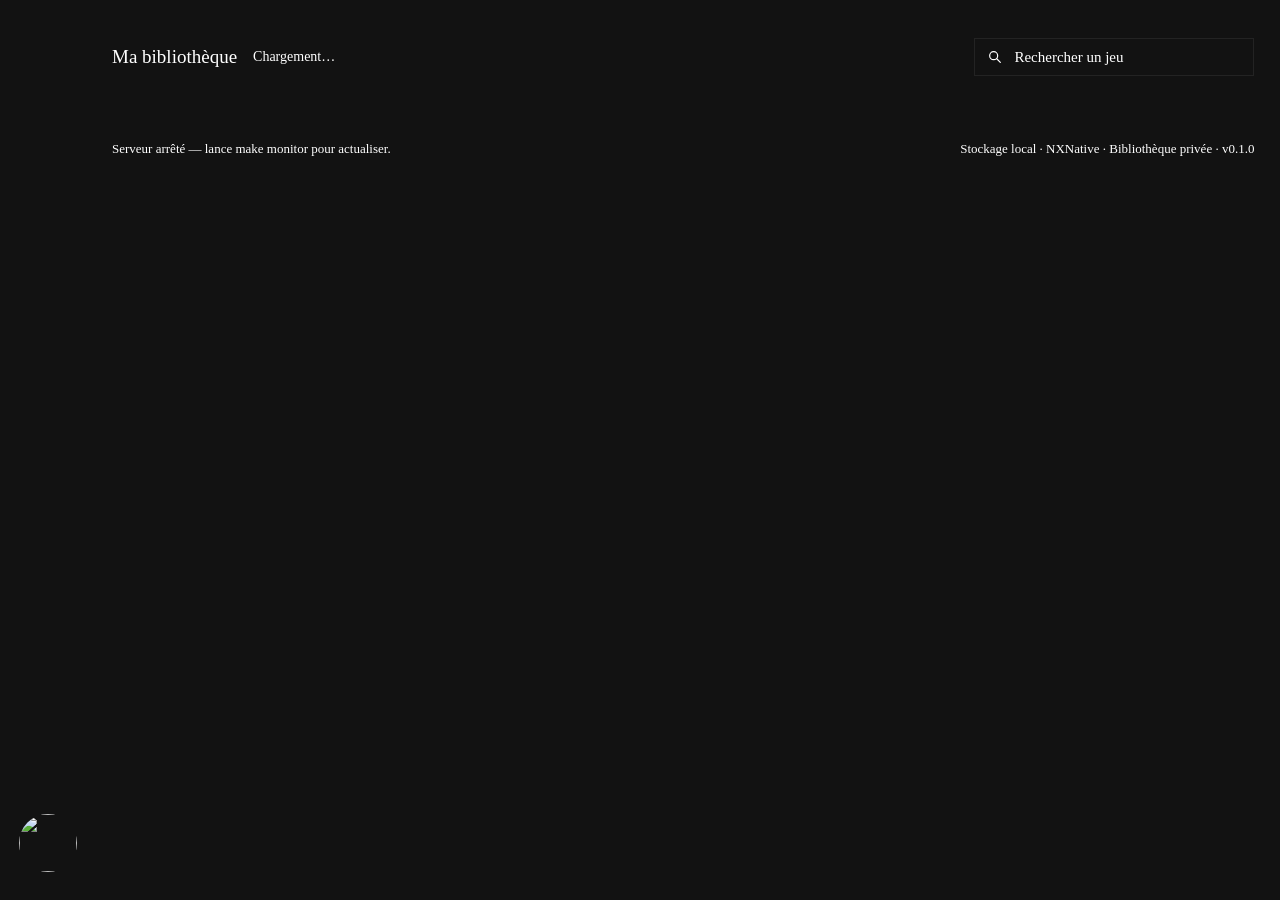
==== commit a77506cf: "Deliver Cinema dashboard and native app controls" ====
--- a/tools/build-monitor/index.html
+++ b/tools/build-monitor/index.html
@@ -1,294 +1,324 @@
 <!doctype html>
-<html lang="fr" data-ambiance="cinema">
+<html lang="fr">
 <head>
 <meta charset="utf-8">
 <meta name="viewport" content="width=device-width, initial-scale=1">
 <title>Bibliothèque — NXNative</title>
+<link rel="stylesheet" href="/nx-shared.css">
 <style>
-:root{
-  color-scheme:dark;
-  font-family:"Avenir Next","Helvetica Neue",sans-serif;
-  font-size:16px;
-  /* Surfaces */
-  --bg:#101014;--nav:#09090c;--surface:#1b1b21;--raised:#26262e;--field:#202026;
-  --hover:#17171d;--active:#2e2e37;--shade:#0e0e13;--overlay:#0b0b10d9;
-  --dialog:#18181f;--backdrop:#030308bd;--cover-overlay:#15151cbb;--cover-scrim:linear-gradient(transparent,#0008);
-  --warning-wash:#f2cf9108;--success-wash:#9cdeb408;
-  --border-soft:#23232b;--border:#32323c;--glass:#ffffff14;--glass-strong:#ffffff26;
-  /* Texte */
-  --text:#f4f4f7;--text-soft:#d6d6e0;--muted:#a4a4b2;--faint:#8c8c9c;
-  /* Accent */
-  --accent:#c2ccff;--accent-strong:#dce0f2;--on-accent:#18181f;
-  /* Statuts */
-  --status-success:#9cdeb4;--status-warning:#f2cf91;--status-error:#f0aaa9;--status-info:var(--accent);
-  /* Échelle d’espacement */
-  --space-1:.25rem;--space-2:.5rem;--space-3:.75rem;--space-4:1rem;--space-5:1.25rem;--space-6:1.5rem;--space-7:2rem;--space-8:2.5rem;
-  /* Échelle de rayons */
-  --radius-sm:.375rem;--radius-md:.5rem;--radius-lg:.75rem;--radius-xl:1rem;--radius-full:999px;
-  /* Échelle de texte — le texte fonctionnel ne descend jamais sous 12px */
-  --text-xs:.75rem;--text-sm:.875rem;--text-md:.9375rem;--text-lg:1.0625rem;--text-xl:1.3125rem;--text-2xl:1.625rem;--text-hero:clamp(2rem,3.3vw,3.4rem);
-  /* Ombres */
-  --shadow-1:0 2px 8px #0003;--shadow-2:0 4px 25px #0006;--shadow-3:0 30px 100px #0009;
-  /* Mouvement */
-  --motion-fast:.15s;--motion-med:.25s;
-  /* Voile cinématographique de la bannière */
-  --scrim:linear-gradient(90deg,rgba(6,13,24,.96),rgba(6,13,24,.75) 33%,rgba(6,13,24,.03) 77%),linear-gradient(0deg,rgba(6,13,24,.6),transparent 65%);
-  --font-mono:ui-monospace,monospace;
-}
-*{box-sizing:border-box}body{margin:0;color:var(--text);font-size:var(--text-md)}button,input,select{font:inherit}button{cursor:pointer}button,input,select{color:inherit}button{border:0}button:disabled{cursor:default}button:focus-visible,input:focus-visible,select:focus-visible,summary:focus-visible{outline:2px solid var(--accent);outline-offset:4px}button:disabled{opacity:.55}[hidden]{display:none!important}svg{width:20px;height:20px;fill:none;stroke:currentColor;stroke-width:1.65;stroke-linecap:round;stroke-linejoin:round;flex-shrink:0}h1,h2,h3,p{margin:0}button{text-align:inherit}a{color:var(--accent)}
-.shell{display:grid;grid-template-columns:184px minmax(0,1fr);min-height:820px;background:var(--bg);border-radius:var(--radius-xl);overflow:clip}
-.sidebar{background:var(--nav);padding:var(--space-7) var(--space-3) var(--space-5);display:flex;flex-direction:column;gap:var(--space-7)}
-.brand{display:flex;align-items:center;gap:var(--space-2);padding:0 10px;font-weight:700;font-size:var(--text-lg);letter-spacing:-.04em}
-.brand-mark{width:31px;height:31px;background:var(--text);color:var(--nav);display:grid;place-items:center;border-radius:var(--radius-md);font-weight:800;font-size:var(--text-lg);letter-spacing:-.11em;padding-right:2px}
-.nav{display:grid;gap:5px}
-.nav button{background:none;display:flex;align-items:center;gap:var(--space-3);color:var(--muted);padding:13px 12px;border-radius:var(--radius-md);font-size:var(--text-sm);white-space:nowrap}
-.nav button:hover{background:var(--hover);color:var(--text)}
-.nav button[aria-pressed=true]{background:var(--active);color:var(--text)}
-.nav-count{margin-left:auto;font-size:var(--text-xs);color:var(--muted)}
-.nav-divider{height:1px;background:var(--border-soft);margin:var(--space-4) var(--space-3)}
-.sidebar-bottom{margin-top:auto;display:grid;gap:var(--space-4);padding:0 10px}
-.sidebar-bottom p{font-size:var(--text-xs);color:var(--muted);line-height:1.7}
-.local{display:flex;align-items:center;gap:7px;color:var(--muted);font-size:var(--text-xs)}
-.local i{width:6px;height:6px;border-radius:var(--radius-full);background:var(--status-success)}
-.connection-lost .local i{background:var(--status-warning)}
-.main{min-width:0;padding:var(--space-7) clamp(var(--space-5),3vw,3rem) var(--space-5)}
-.topbar{display:flex;align-items:center;justify-content:space-between;flex-wrap:wrap;gap:var(--space-5);margin-bottom:var(--space-6)}
-.topbar h1{font-size:var(--text-xl);letter-spacing:-.045em;font-weight:650}
-.topbar-tools{display:flex;align-items:center;gap:var(--space-3);flex-wrap:wrap;justify-content:flex-end}
-.topbar-tools .search{width:clamp(170px,18vw,240px)}
-.search{display:flex;align-items:center;gap:9px;max-width:240px;width:40%;background:var(--field);border-radius:var(--radius-md);padding:10px 13px;color:var(--muted)}
+:root{color-scheme:dark;--ix-error:#ff9d96}
+*{box-sizing:border-box}
+html,body{margin:0;min-height:100%;background:var(--nx-base)}
+body{color:var(--nx-text);font-family:var(--nx-font);font-size:1rem}
+[hidden]{display:none!important}
+h1,h2,h3,p{margin:0}
+.sr-only{position:absolute;width:1px;height:1px;overflow:hidden;clip:rect(0 0 0 0);white-space:nowrap}
+svg{flex:none;fill:none;stroke:currentColor;stroke-width:1.8;stroke-linecap:round;stroke-linejoin:round}
+.cinema{position:relative;isolation:isolate;display:grid;grid-template-columns:96px minmax(0,1fr);min-height:100dvh}
+.cinema>.nx-bg{position:fixed;z-index:-1}
+.rail{position:sticky;top:0;z-index:2;display:flex;flex-direction:column;align-items:center;height:100dvh;padding:36px 0 28px;overflow-y:auto;scrollbar-width:none;background:var(--nx-rail);border-right:1px solid var(--nx-hairline)}
+.rail::-webkit-scrollbar{display:none}
+.rail nav{display:grid;gap:20px}
+.brand{flex:none;width:35px;height:35px;margin-bottom:44px}
+.brand::part(button){border-radius:9px;background:var(--nx-green);color:#fff;box-shadow:0 0 20px color-mix(in srgb,var(--nx-green) 8%,transparent)}
+.avatar{flex:none;width:58px;height:58px;margin-top:auto;border-radius:50%;object-fit:cover}
+.content{position:relative;z-index:1;min-width:0;padding:20px clamp(16px,2vw,32px) 28px 16px}
+
+/* Hero */
+.hero{position:relative;isolation:isolate;display:flex;align-items:flex-end;min-height:max(38dvh,340px);padding:clamp(24px,3.8vw,52px);overflow:hidden;border:1px solid var(--nx-hairline);border-radius:16px;background:linear-gradient(135deg,var(--nx-surface),var(--nx-base))}
+.hero-art{position:absolute;inset:0;z-index:-3;width:100%;height:100%;object-fit:cover;opacity:0;transition:opacity .3s ease}
+.hero-art.is-visible{opacity:1}
+.hero::after{content:"";position:absolute;inset:0;z-index:-1;pointer-events:none;background:linear-gradient(90deg,#080615d9 0%,#08061559 52%,transparent 100%),linear-gradient(0deg,#0806158c,transparent 65%)}
+.hero-logo{position:absolute;top:7%;left:clamp(24px,3.8vw,52px);width:min(360px,52%);height:36%;object-fit:contain;object-position:left top}
+.hero:not(.has-logo) .hero-logo{display:none}
+.hero.has-logo{min-height:max(38dvh,380px)}
+.hero-content{position:relative;z-index:1;width:min(600px,100%)}
+.hero-title{margin:0 0 12px;font-size:clamp(1.8rem,3.2vw,3rem);font-weight:600;line-height:1.05;letter-spacing:-.025em;text-wrap:balance;overflow-wrap:anywhere}
+.hero.has-logo .hero-title{position:absolute;width:1px;height:1px;overflow:hidden;clip:rect(0 0 0 0);white-space:nowrap}
+.hero-copy{margin:0 0 9px;color:var(--nx-text-soft);font-size:1.0625rem;line-height:1.45;text-shadow:0 1px 3px #0008}
+.hero-meta{margin:0 0 18px;color:var(--nx-muted);font-size:.875rem;line-height:1.45;text-shadow:0 1px 3px #0008}
+.hero-actions{display:flex;align-items:stretch;flex-wrap:wrap;gap:12px 20px}
+.hero-actions .nx-primary{height:79px}  /* = pill 35 + gap 6 + Détails 38 */
+.hero-side{display:flex;flex-direction:column;align-items:flex-start;justify-content:space-between;gap:6px}
+.runtime-state{margin:0 0 10px;padding:6px 10px;border-radius:var(--nx-radius-pill);background:#080615b8;text-shadow:0 1px 3px #0008}
+.hero-actions .nx-primary:disabled{cursor:default;opacity:.55;transform:none}
+.nx-primary svg{width:25px;height:25px;fill:currentColor;stroke:none}
+.nx-secondary svg{width:15px;height:15px}
+
+/* Bibliothèque */
+.library{margin-top:18px}
+.library-head,.view-head{display:flex;align-items:center;justify-content:space-between;flex-wrap:wrap;gap:10px 16px;min-height:38px;margin-bottom:10px}
+.library h2,.view-head h2{font-size:1.1875rem;font-weight:400;line-height:1.3}
+.head-meta{display:flex;align-items:center;flex-wrap:wrap;gap:10px 16px;min-width:0}
+.count{color:var(--nx-muted);font-size:.875rem}
+.search{display:flex;align-items:center;gap:9px;flex:1 1 200px;max-width:280px;min-width:0;height:38px;padding:0 12px;border:1px solid #ffffff12;border-radius:var(--nx-radius-pill);background:var(--nx-raised);color:var(--nx-muted)}
 .search svg{width:16px;height:16px}
-.search input{width:100%;min-width:0;border:0;outline:none;background:none;font-size:var(--text-sm)}
-.search input::placeholder{color:var(--muted)}
-.search:focus-within{outline:2px solid var(--accent);outline-offset:2px}
-.search input:focus-visible{outline:none}
-.hero{position:relative;isolation:isolate;min-height:340px;border-radius:var(--radius-md);overflow:hidden;background:var(--surface);display:flex;align-items:flex-end;padding:var(--space-6)}
-.hero-image{position:absolute;inset:0;z-index:-2;width:100%;height:100%;object-fit:cover;object-position:center 48%}
-.hero:after{content:"";position:absolute;inset:0;z-index:-1;background:var(--scrim)}
-.hero-copy{max-width:360px}
-.hero-tag{display:flex;align-items:center;gap:6px;color:var(--muted);font-size:var(--text-xs);margin-bottom:var(--space-4)}
-.hero-tag svg{width:14px;height:14px}
-.hero h2{font-size:var(--text-hero);font-weight:700;letter-spacing:-.065em;line-height:1.08;margin-bottom:var(--space-3)}
-.hero p{max-width:260px;font-size:var(--text-sm);line-height:1.65;color:var(--text-soft)}
-.hero-actions{display:flex;flex-wrap:wrap;gap:var(--space-3);margin-top:var(--space-5)}
-.primary,.secondary{display:inline-flex;align-items:center;justify-content:center;gap:9px;border-radius:var(--radius-sm);padding:11px 16px;font-size:var(--text-sm);font-weight:600;min-height:40px}
-.primary{background:var(--text);color:var(--on-accent)}
-.primary:hover{background:var(--accent-strong)}
-.secondary{background:var(--glass);color:var(--text)}
-.secondary:hover{background:var(--glass-strong)}
-.primary svg,.secondary svg{width:16px;height:16px}
-.hero-status{position:absolute;right:20px;bottom:19px;background:var(--overlay);padding:7px 10px;border-radius:var(--radius-sm);backdrop-filter:blur(8px);font-size:var(--text-xs);color:var(--text-soft)}
-.hero-status:before{content:"";display:inline-block;width:5px;height:5px;border-radius:var(--radius-full);background:var(--status-success);margin-right:6px}
-.collection-heading{display:flex;align-items:center;justify-content:space-between;gap:10px;margin:var(--space-6) 0 var(--space-4)}
-.collection-heading h2{font-size:var(--text-lg);letter-spacing:-.025em;font-weight:600}
-.collection-heading span{font-size:var(--text-xs);color:var(--muted)}
-.grid{display:grid;grid-template-columns:repeat(3,minmax(0,1fr));gap:var(--space-5) var(--space-4)}
-.game-card{background:transparent;padding:0;min-width:0;color:var(--text);border-radius:var(--radius-md)}
-.cover{position:relative;aspect-ratio:16/10;overflow:hidden;border-radius:var(--radius-md);background:var(--surface)}
-.cover img{width:100%;height:100%;object-fit:cover;display:block;transition:transform var(--motion-med) ease}
-.game-card:hover .cover img{transform:scale(1.035)}
-.game-card:hover h3{color:var(--accent)}
-.cover:after{content:"";position:absolute;inset:50% 0 0;background:var(--cover-scrim);pointer-events:none}
-.edition-pill{position:absolute;right:9px;top:9px;background:var(--overlay);color:var(--text);padding:5px 7px;border-radius:var(--radius-sm);font-size:var(--text-xs);backdrop-filter:blur(5px)}
-.cover-action{position:absolute;right:10px;bottom:10px;z-index:1;display:grid;place-items:center;width:27px;height:27px;border-radius:var(--radius-full);background:var(--cover-overlay);color:var(--text)}
-.cover-action svg{width:15px;height:15px}
-.card-meta{padding:11px 1px 0}
-.card-meta h3{font-size:var(--text-md);font-weight:600;letter-spacing:-.025em;line-height:1.35}
-.card-subtitle{color:var(--muted);font-size:var(--text-xs);margin-top:3px}
-.state{display:inline-flex;align-items:center;gap:6px;font-size:var(--text-xs);color:var(--muted);line-height:1.5}
-.card-meta .state{margin-top:7px}
-.state:before{content:"";width:5px;height:5px;border-radius:var(--radius-full);background:currentColor;flex:none}
-.state[data-tone=success]{color:var(--status-success)}
-.state[data-tone=warning]{color:var(--status-warning)}
-.state[data-tone=error]{color:var(--status-error)}
-.state[data-tone=info]{color:var(--status-info)}
-.empty{padding:50px 10px;color:var(--muted);font-size:var(--text-md);line-height:1.8}
-.footer{display:flex;justify-content:space-between;gap:12px;flex-wrap:wrap;margin-top:var(--space-6);padding-top:var(--space-4);border-top:1px solid var(--border-soft);color:var(--faint);font-size:var(--text-xs);line-height:1.7}
-.connection-lost #connection{color:var(--status-warning)}
-.refresh{display:flex;align-items:center;gap:7px;background:none;padding:0;color:var(--muted);font-size:var(--text-xs)}
-.refresh svg{width:14px;height:14px}
-.refresh:hover{color:var(--text)}
-dialog{padding:0;border:1px solid var(--border);background:var(--dialog);color:var(--text);border-radius:var(--radius-xl);width:min(560px,calc(100% - 28px));max-height:90dvh;overflow:auto;box-shadow:var(--shadow-3)}
-dialog::backdrop{background:var(--backdrop);backdrop-filter:blur(7px)}
-.detail-art{width:100%;aspect-ratio:16/7;object-fit:cover;display:block;background:var(--surface)}
-.close{position:absolute;right:12px;top:12px;width:33px;height:33px;background:var(--overlay);border-radius:var(--radius-full);display:grid;place-items:center;color:var(--text);z-index:2}
+.search input{width:100%;min-width:0;border:0;outline:0;background:none;color:var(--nx-text);font:inherit;font-size:.9375rem}
+.search input::placeholder{color:var(--nx-muted)}
+.search:focus-within{outline:2px solid var(--nx-focus);outline-offset:2px}
+.library-layout{display:grid;grid-template-columns:minmax(0,1fr);align-items:start;gap:24px}
+.library-layout[data-build=true]{grid-template-columns:minmax(0,1fr) 270px}
+.tiles{display:grid;grid-template-columns:repeat(4,minmax(0,1fr));gap:12px;padding:5px;min-width:0}
+.cell{position:relative;min-width:0}
+.cell nx-tile{min-width:0}
+.cell-title{position:absolute;left:6%;right:6%;top:6%;z-index:1;pointer-events:none;font-size:1.0625rem;font-weight:600;line-height:1.25;overflow-wrap:anywhere;text-shadow:0 1px 3px #0008}
+.cell-title small{display:block;margin-top:6px;color:var(--nx-muted);font-size:.8125rem;font-weight:400}
+.no-pill nx-tile::part(status){display:none}
+.is-shot nx-tile::part(cover){object-fit:contain}
+.catalog-tiles{grid-template-columns:repeat(auto-fill,minmax(220px,1fr))}
+.profile-actions{margin-top:16px}
+.cell-badge{position:absolute;right:8px;top:8px;z-index:1;pointer-events:none;padding:4px 8px;border-radius:var(--nx-radius-pill);background:#080615d9;color:var(--nx-text);font-size:.75rem}
+.no-art nx-tile::part(cover){display:none}
+.no-art nx-tile::part(button){background:linear-gradient(145deg,var(--nx-raised),var(--nx-surface))}
+.build-slot{min-width:0}
+.build-game{margin:0 0 8px 2px;color:var(--nx-muted);font-size:.875rem;overflow-wrap:anywhere}
+.empty{padding:36px 4px;color:var(--nx-muted);line-height:1.8}
+.footer{display:flex;justify-content:space-between;flex-wrap:wrap;gap:6px 16px;margin-top:28px;padding-top:14px;border-top:1px solid var(--nx-hairline);color:var(--nx-muted);font-size:.8125rem;line-height:1.7}
+.connection-lost #connection{color:var(--nx-yellow)}
+.state{display:inline-flex;align-items:center;gap:6px;font-size:.8125rem;line-height:1.5;color:var(--nx-muted)}
+.state::before{content:"";width:6px;height:6px;border-radius:50%;background:currentColor;flex:none}
+.state[data-tone=success]{color:var(--nx-green-bright)}
+.state[data-tone=warning]{color:var(--nx-yellow)}
+.state[data-tone=error]{color:var(--ix-error)}
+.state[data-tone=info]{color:var(--nx-green-bright)}
+
+/* Constructions */
+.build-panel{padding:20px;border:1px solid var(--nx-hairline);border-radius:16px;background:var(--nx-surface)}
+.build-panel h3{margin-bottom:12px;font-size:1.0625rem;font-weight:600;overflow-wrap:anywhere}
+.build-metrics{display:flex;flex-wrap:wrap;gap:16px;color:var(--nx-muted);font-size:.875rem;line-height:1.8}
+.build-note{margin-top:12px;color:var(--nx-muted);font-size:.8125rem;line-height:1.8}
+.build-progress{display:block;width:100%;height:7px;margin:16px 0 8px;appearance:none;border:0;border-radius:999px;overflow:hidden;background:var(--nx-raised);accent-color:var(--nx-green)}
+.build-progress::-webkit-progress-bar{background:var(--nx-raised)}
+.build-progress::-webkit-progress-value{background:var(--nx-green)}
+.build-progress::-moz-progress-bar{background:var(--nx-green)}
+.build-fraction{margin-bottom:16px;color:var(--nx-muted);font-size:.8125rem}
+.stages{list-style:none;padding:0;margin:20px 0}
+.stages li{display:flex;align-items:center;gap:10px;padding:12px 0;border-bottom:1px solid var(--nx-hairline);font-size:.9375rem}
+.stages time{margin-left:auto;color:var(--nx-muted);font-size:.8125rem}
+.stage-mark{width:20px;text-align:center;color:var(--nx-muted)}
+.stages .done .stage-mark{color:var(--nx-green-bright)}
+.stages .error .stage-mark{color:var(--ix-error)}
+.pending{margin-top:20px;color:var(--nx-muted);font-size:.9375rem}
+.pending summary{cursor:pointer}
+.pending summary:focus-visible{outline:2px solid var(--nx-focus);outline-offset:4px}
+.pending p{padding:12px 0;line-height:1.7;overflow-wrap:anywhere}
+.pending code{display:block;color:var(--nx-text);font-size:.8125rem}
+
+/* Catalogue */
+.catalog-controls{display:flex;flex-wrap:wrap;gap:12px;align-items:center;margin-bottom:14px}
+.segmented{display:inline-flex;flex-wrap:wrap;gap:2px;padding:3px;border-radius:var(--nx-radius-pill);background:var(--nx-raised)}
+.segmented button{padding:7px 12px;border:0;border-radius:9px;background:none;color:var(--nx-muted);font:inherit;font-size:.875rem;cursor:pointer}
+.segmented button:hover{color:var(--nx-text)}
+.segmented button[aria-pressed=true]{background:var(--nx-green-deep);color:var(--nx-green-bright)}
+.segmented button:disabled{cursor:default;opacity:.55}
+.catalog-note{margin-top:10px;color:var(--nx-muted);font-size:.8125rem;line-height:1.6}
+
+/* Fiche */
+dialog{width:min(560px,calc(100% - 28px));max-height:90dvh;padding:0;overflow:auto;border:1px solid var(--nx-hairline);border-radius:16px;background:var(--nx-surface);color:var(--nx-text);box-shadow:0 30px 100px #000c}
+dialog::backdrop{background:#05030fbd;backdrop-filter:blur(7px)}
+.detail-art{display:block;width:100%;aspect-ratio:16/9;object-fit:cover;background:var(--nx-raised)}
+.detail-art[data-kind=contain]{object-fit:contain;background:var(--nx-base)}  /* 16:9 capture: never cropped */
+.detail-art[data-kind=square]{width:min(100%,280px);aspect-ratio:1;margin:24px auto 0;border-radius:12px}  /* 1:1 cover: never stretched to 16:9 */
+a.nx-secondary{text-decoration:none}
+.link-box{margin:0 0 16px}
+.link-field{display:grid;gap:6px;color:var(--nx-muted);font-size:.875rem}
+.link-field input{width:100%;min-width:0;padding:9px 12px;border:1px solid var(--nx-border);border-radius:var(--nx-radius-pill);background:var(--nx-raised);color:var(--nx-text);font:inherit;font-size:.875rem}
+.link-row{display:flex;flex-wrap:wrap;gap:8px;margin-top:8px}
+.link-status{min-height:1.2em;margin-top:6px;font-size:.8125rem;color:var(--nx-muted)}
+.link-status[data-tone=success]{color:var(--nx-green-bright)}
+.link-status[data-tone=error]{color:var(--ix-error)}
+.close{position:absolute;right:12px;top:12px;z-index:2;display:grid;place-items:center;width:34px;height:34px;padding:0;border:0;border-radius:50%;background:#080615d9;color:var(--nx-text);cursor:pointer}
 .close svg{width:17px;height:17px}
-.detail-body{padding:var(--space-5) var(--space-6) var(--space-6)}
-.detail-body h2{font-size:var(--text-2xl);line-height:1.15;letter-spacing:-.05em;margin:12px 0 7px}
-.detail-subtitle{font-size:var(--text-sm);color:var(--muted)}
-.edition-field{display:flex;align-items:center;gap:12px;margin:var(--space-5) 0;font-size:var(--text-sm);color:var(--muted)}
-select{min-width:0;flex:1;background:var(--raised);border:1px solid var(--border);padding:9px 12px;border-radius:var(--radius-sm);font-size:var(--text-sm)}
-.inventory{display:flex;gap:8px;flex-wrap:wrap;margin:var(--space-5) 0 var(--space-4)}
-.inventory span{background:var(--raised);padding:7px 10px;border-radius:var(--radius-sm);color:var(--text-soft);font-size:var(--text-xs)}
-.next-step{padding:var(--space-4);border-left:2px solid var(--status-warning);background:var(--warning-wash);margin-bottom:var(--space-5)}
-.next-step[data-tone=success]{border-color:var(--status-success);background:var(--success-wash)}
-.next-step h3{font-size:var(--text-sm);margin-bottom:6px;font-weight:600}
-.next-step p{color:var(--text-soft);font-size:var(--text-sm);line-height:1.7}
-.command-row{display:flex;align-items:center;gap:10px;background:var(--shade);padding:12px 13px;border-radius:var(--radius-sm)}
-.command-row code{font-family:var(--font-mono);font-size:var(--text-xs);overflow-wrap:anywhere;flex:1}
-.copy{padding:6px;border-radius:var(--radius-sm);background:var(--glass);display:grid;place-items:center;color:var(--muted)}
-.copy:hover{color:var(--text)}
+.detail-body{padding:20px 24px 24px}
+.detail-body h2{margin:12px 0 6px;font-size:1.625rem;line-height:1.15;letter-spacing:-.02em}
+.detail-subtitle{color:var(--nx-muted);font-size:.875rem}
+.detail-states{display:flex;align-items:center;flex-wrap:wrap;gap:8px 14px}
+.detail-states .runtime-state{margin:0}
+.settings{margin-top:22px;padding-top:18px;border-top:1px solid var(--nx-hairline)}
+.settings h3{margin-bottom:8px;font-size:1.0625rem}
+.settings-intro,.launch-menu-note,.settings-availability{color:var(--nx-muted);font-size:.8125rem;line-height:1.6;overflow-wrap:anywhere}
+.launch-menu{display:flex;align-items:flex-start;gap:9px;margin-top:14px;font-size:.875rem;line-height:1.5;cursor:pointer}
+.launch-menu input{flex:none;width:17px;height:17px;margin:1px 0 0;accent-color:var(--nx-green)}
+.launch-menu-note{margin:4px 0 10px}
+.settings-form{margin-top:16px}
+.settings-fields{display:grid;gap:14px;min-width:0}
+.settings-section{min-width:0;margin:0;padding:12px;border:1px solid var(--nx-hairline);border-radius:var(--nx-radius-control)}
+.settings-section legend{padding:0 6px;color:var(--nx-text-soft);font-size:.875rem}
+.setting-row{display:grid;gap:6px;min-width:0;margin:10px 0;color:var(--nx-text-soft);font-size:.875rem}
+.setting-row:first-of-type{margin-top:2px}
+.setting-row label{min-width:0;overflow-wrap:anywhere}
+.setting-row select,.setting-row input[type=range]{width:100%;min-width:0}
+.setting-row input[type=range]{accent-color:var(--nx-green)}
+.setting-row output{color:var(--nx-muted);font-size:.8125rem;font-variant-numeric:tabular-nums}
+.setting-toggle{display:flex;align-items:flex-start;gap:9px}
+.setting-toggle input{flex:none;width:17px;height:17px;margin:1px 0 0;accent-color:var(--nx-green)}
+.setting-note{color:var(--nx-muted);font-size:.75rem;line-height:1.5;overflow-wrap:anywhere}
+.setting-row :disabled{cursor:not-allowed;opacity:.65}
+.settings-status{min-height:1.2em;margin:12px 0 0;font-size:.8125rem;line-height:1.5;color:var(--nx-muted);overflow-wrap:anywhere}
+.settings-status[data-tone=success]{color:var(--nx-green-bright)}
+.settings-status[data-tone=error]{color:var(--ix-error)}
+.settings-actions{display:flex;flex-wrap:wrap;gap:8px;margin-top:12px}
+.settings-actions .nx-secondary{height:auto;min-height:38px;padding-top:8px;padding-bottom:8px;line-height:1.35;white-space:normal}
+.settings-actions .nx-secondary:disabled{cursor:not-allowed;opacity:.55}
+.edition-field{display:flex;align-items:center;gap:12px;margin:20px 0;color:var(--nx-muted);font-size:.875rem}
+select{min-width:0;flex:1;padding:9px 12px;border:1px solid var(--nx-border);border-radius:var(--nx-radius-pill);background:var(--nx-raised);color:var(--nx-text);font:inherit;font-size:.875rem}
+.inventory{display:flex;flex-wrap:wrap;gap:8px;margin:20px 0 16px}
+.inventory span{padding:7px 10px;border-radius:var(--nx-radius-pill);background:var(--nx-raised);color:var(--nx-text-soft);font-size:.8125rem}
+.next-step{margin-bottom:20px;padding:16px;border-left:2px solid var(--nx-yellow);background:#ffc40010}
+.next-step[data-tone=success]{border-color:var(--nx-green);background:#42c53610}
+.next-step[data-tone=error]{border-color:var(--ix-error);background:#ff9d9610}
+.next-step h3{margin-bottom:6px;font-size:.9375rem;font-weight:600}
+.next-step p{color:var(--nx-text-soft);font-size:.9375rem;line-height:1.7}
+.command-row{display:flex;align-items:center;gap:10px;padding:12px 13px;border-radius:var(--nx-radius-pill);background:var(--nx-base)}
+.command-row code{flex:1;font-family:ui-monospace,monospace;font-size:.8125rem;overflow-wrap:anywhere}
+.copy{display:grid;place-items:center;padding:6px;border:0;border-radius:8px;background:#ffffff12;color:var(--nx-muted);cursor:pointer}
+.copy:hover{color:var(--nx-text)}
 .copy svg{width:17px;height:17px}
-.detail-notice{font-size:var(--text-xs);color:var(--faint);line-height:1.7;margin-top:13px}
-.toast{position:fixed;left:50%;bottom:24px;transform:translateX(-50%);background:var(--accent-strong);color:var(--on-accent);border-radius:var(--radius-md);padding:11px 17px;font-size:var(--text-sm);box-shadow:var(--shadow-2);z-index:10;max-width:90%;text-align:center}
-.build-view h2{font-size:var(--text-xl);margin:8px 0 var(--space-5);letter-spacing:-.035em}
-.build-panel{background:var(--surface);padding:var(--space-5);border-radius:var(--radius-md)}
-.build-panel h3{font-size:var(--text-lg);margin-bottom:12px}
-.build-metrics{display:flex;flex-wrap:wrap;gap:var(--space-4);color:var(--muted);font-size:var(--text-sm);line-height:1.8}
-.build-note{color:var(--muted);font-size:var(--text-xs);line-height:1.8;margin-top:12px}
-.build-progress{width:100%;height:7px;display:block;appearance:none;border:0;border-radius:var(--radius-full);overflow:hidden;background:var(--raised);accent-color:var(--accent);margin:var(--space-4) 0 var(--space-2)}
-.build-progress::-webkit-progress-bar{background:var(--raised)}
-.build-progress::-webkit-progress-value{background:var(--accent)}
-.build-progress::-moz-progress-bar{background:var(--accent)}
-.build-fraction{font-size:var(--text-xs);color:var(--muted);margin-bottom:var(--space-4)}
-.build-details{margin-top:var(--space-4)}
-.stages{list-style:none;padding:0;margin:var(--space-5) 0}
-.stages li{display:flex;align-items:center;gap:10px;padding:12px 0;border-bottom:1px solid var(--border-soft);font-size:var(--text-sm)}
-.stages time{margin-left:auto;color:var(--muted);font-size:var(--text-xs)}
-.stage-mark{color:var(--muted);width:20px;text-align:center}
-.stages .done .stage-mark{color:var(--status-success)}
-.stages .error .stage-mark{color:var(--status-error)}
-.pending{margin-top:var(--space-5);font-size:var(--text-sm);color:var(--muted)}
-.pending summary{cursor:pointer}
-.pending p{padding:12px 0;line-height:1.7;overflow-wrap:anywhere}
-.pending code{display:block;font-size:var(--text-xs);color:var(--text)}
-.catalog-controls{display:flex;flex-wrap:wrap;gap:12px;align-items:center;margin:0 0 var(--space-4)}
-.catalog-controls .search{width:100%;max-width:280px}
-.segmented{display:inline-flex;gap:2px;background:var(--field);border-radius:var(--radius-md);padding:3px}
-.segmented button{background:transparent;padding:7px 12px;border-radius:var(--radius-sm);font-size:var(--text-sm);color:var(--muted)}
-.segmented button:hover{color:var(--text)}
-.segmented button[aria-pressed=true]{background:var(--active);color:var(--text)}
-.catalog-list{border:1px solid var(--border-soft);border-radius:var(--radius-md);overflow:hidden}
-.catalog-row{display:grid;grid-template-columns:minmax(0,2.4fr) 88px minmax(0,2.2fr) 72px 64px;gap:12px;align-items:center;padding:9px 14px;font-size:var(--text-sm);color:var(--text-soft)}
-.catalog-row+.catalog-row{border-top:1px solid var(--border-soft)}
-.catalog-head{background:var(--hover);color:var(--muted);font-size:var(--text-xs);padding:8px 14px}
-.catalog-name span:first-child{font-weight:600;color:var(--text);letter-spacing:-.02em;line-height:1.35}
-.catalog-name .state{margin-top:3px}
-.catalog-note{font-size:var(--text-xs);color:var(--muted);line-height:1.6;margin-top:10px}
-/* Ambiance Console : une rangée de tuiles, sélection encadrée, dock rond en bas. */
-[data-ambiance="console"] .shell{display:flex;flex-direction:column;min-height:100dvh;border-radius:0}
-[data-ambiance="console"] .main{order:0;flex:1;min-width:0;display:flex;flex-direction:column}
-[data-ambiance="console"] #library-view{flex:1;display:flex;flex-direction:column;justify-content:center}
-[data-ambiance="console"] .hero{display:none}
-[data-ambiance="console"] .sidebar{order:1;align-self:center;flex-direction:row;align-items:center;gap:var(--space-4);padding:var(--space-3) var(--space-5);border:1px solid var(--border-soft);border-radius:var(--radius-full);max-width:calc(100% - 2rem);margin:var(--space-4) auto var(--space-6);box-shadow:var(--shadow-1)}
-[data-ambiance="console"] .brand,[data-ambiance="console"] .local{display:none}
-[data-ambiance="console"] .brand-name,[data-ambiance="console"] .nav-label,[data-ambiance="console"] .nav-count,[data-ambiance="console"] .refresh-label,[data-ambiance="console"] .local-label,[data-ambiance="console"] .sidebar-bottom p{display:none}
-[data-ambiance="console"] .nav{display:flex;flex-direction:row;gap:var(--space-3);margin:0 auto}
-[data-ambiance="console"] .nav button,[data-ambiance="console"] .refresh{width:46px;height:46px;justify-content:center;align-items:center;padding:0;border-radius:var(--radius-full);background:var(--surface);color:var(--muted)}
-[data-ambiance="console"] .nav button:hover,[data-ambiance="console"] .refresh:hover{background:var(--raised);color:var(--text)}
-[data-ambiance="console"] .nav button[aria-pressed=true]{background:var(--active);color:var(--text)}
-[data-ambiance="console"] .nav-divider{display:none}
-[data-ambiance="console"] .sidebar-bottom{margin:0;display:flex;align-items:center;gap:var(--space-3);padding:0}
-[data-ambiance="console"] .library-layout[data-build-visible="true"]{display:grid;grid-template-columns:minmax(0,1fr) 280px;gap:var(--space-6);align-items:center}
-[data-ambiance="console"] .grid{display:flex;align-items:center;gap:var(--space-5);min-width:0;overflow-x:auto;scroll-snap-type:x proximity;padding:var(--space-7) var(--space-5) var(--space-3)}
-[data-ambiance="console"] .game-card{flex:0 0 auto;width:clamp(10.5rem,18vw,15rem);scroll-snap-align:center}
-[data-ambiance="console"] .cover{aspect-ratio:1/1;border-radius:var(--radius-lg);transition:transform var(--motion-fast) ease}
-[data-ambiance="console"] .game-card:hover .cover img{transform:none}
-[data-ambiance="console"] .cover-action{display:none}
-[data-ambiance="console"] .game-card:focus-visible{outline:none}
-[data-ambiance="console"] .game-card.is-selected .cover{transform:scale(1.06);outline:3px solid var(--accent);outline-offset:3px}
-[data-ambiance="console"] .card-meta{visibility:hidden;min-height:3.4em}
-[data-ambiance="console"] .game-card.is-selected .card-meta{visibility:visible}
-[data-ambiance="console"] .card-meta{padding-top:var(--space-6)}
-[data-ambiance="console"] .build-preview{min-width:0}
-[data-ambiance="console"] .build-preview .build-panel{border:1px solid var(--border);border-radius:var(--radius-xl);box-shadow:var(--shadow-1)}
-[data-ambiance="console"] .build-preview h3{font-size:var(--text-md);line-height:1.6}
-[data-ambiance="console"] .build-preview .build-metrics{display:grid;gap:var(--space-2)}
-[data-ambiance="console"] .build-panel{padding:var(--space-4)}
-[data-ambiance="console"] .build-metrics{gap:var(--space-4)}
-@media(min-width:1350px){.grid{grid-template-columns:repeat(4,minmax(0,1fr))}.hero{min-height:375px}.main{max-width:1550px;width:100%;margin:0 auto}}
-@media(max-width:1000px){.shell{grid-template-columns:150px minmax(0,1fr)}.sidebar{padding:var(--space-6) var(--space-3) var(--space-5)}.nav button{padding:12px 9px;font-size:var(--text-xs);gap:8px}.brand{font-size:var(--text-md);gap:7px}.brand-mark{width:26px;height:26px;font-size:var(--text-md)}.main{padding:var(--space-6) var(--space-5) var(--space-5)}.hero{min-height:295px;padding:var(--space-6)}.hero h2{font-size:2.5rem}.grid{gap:var(--space-5) var(--space-3)}}
-@media(max-width:760px){.shell{grid-template-columns:64px minmax(0,1fr);min-height:720px}.sidebar{padding:var(--space-6) 9px;align-items:center;gap:var(--space-7)}.brand{padding:0}.brand-name,.nav-label,.nav-count,.sidebar-bottom{display:none}.nav button{justify-content:center;padding:13px}.nav svg{width:19px;height:19px}.nav-divider{margin:12px 0}.main{padding:var(--space-6) var(--space-5)}.hero{min-height:265px;padding:var(--space-5)}.hero h2{font-size:2.25rem}.hero p{font-size:var(--text-sm);max-width:220px}.hero-copy{max-width:245px}.hero-tag{margin-bottom:var(--space-3)}.hero-status{display:none}.hero-actions{margin-top:var(--space-4)}.topbar{margin-bottom:var(--space-5)}.topbar h1{font-size:var(--text-lg)}.topbar-tools{width:100%}.search{width:46%;padding:9px 10px}.collection-heading{margin-top:var(--space-6)}.cover{aspect-ratio:16/11}.footer{line-height:1.6}}
-@media(max-width:520px){.shell{display:block;min-height:0;border-radius:var(--radius-md)}.sidebar{flex-direction:row;gap:var(--space-3);padding:var(--space-3) var(--space-4)}.brand-name{display:block;font-size:var(--text-sm)}.brand-mark{width:24px;height:24px;font-size:var(--text-sm)}.nav{display:flex;margin-left:auto;gap:3px}.nav button{padding:8px}.nav-divider{display:none}.nav svg{width:17px;height:17px}.main{padding:6px var(--space-4) var(--space-5)}.topbar h1{font-size:var(--text-md)}.topbar{gap:12px;margin-bottom:var(--space-4)}.search{width:48%;max-width:none;padding:8px 9px}.hero{min-height:250px;padding:var(--space-5) var(--space-4)}.hero h2{font-size:2.2rem}.hero p{font-size:var(--text-sm);max-width:185px}.hero-copy{max-width:220px}.hero .secondary{display:none}.hero .primary{padding:10px 13px}.hero-image{object-position:58% center}.grid{grid-template-columns:repeat(2,minmax(0,1fr));gap:var(--space-5) var(--space-3)}.detail-body{padding:var(--space-5) var(--space-4)}.detail-body h2{font-size:1.45rem}.catalog-row{grid-template-columns:minmax(0,1fr) 64px;gap:8px;padding:10px 12px}.catalog-head,.col-tech{display:none}[data-ambiance="console"] .nav button,[data-ambiance="console"] .refresh{width:40px;height:40px}[data-ambiance="console"] .sidebar{gap:var(--space-2);padding:var(--space-2) var(--space-3)}[data-ambiance="console"] .nav{gap:var(--space-2)}}
-@media(prefers-reduced-motion:reduce){*{transition:none!important;scroll-behavior:auto!important}}
-@media(max-width:1100px){[data-ambiance="console"] .library-layout[data-build-visible="true"]{display:block}[data-ambiance="console"] .build-preview{max-width:440px;margin:var(--space-4) 0}}
-@media(max-width:760px){.topbar-tools .search{flex:1;width:auto;min-width:0}}
+.detail-notice{margin-top:13px;color:var(--nx-muted);font-size:.8125rem;line-height:1.7}
+.toast{position:fixed;left:50%;bottom:24px;z-index:10;max-width:90%;padding:11px 17px;border-radius:var(--nx-radius-control);background:var(--nx-green);color:#fff;font-size:.9375rem;text-align:center;transform:translateX(-50%);box-shadow:0 8px 30px #0008}
+
+@media(max-width:1180px){
+  .library-layout[data-build=true]{grid-template-columns:minmax(0,1fr)}
+  .build-slot{max-width:270px}
+}
+@media(max-width:820px){
+  .cinema{grid-template-columns:72px minmax(0,1fr)}
+  .rail{padding:24px 0 20px}
+  .rail nav{gap:12px}
+  .brand{margin-bottom:28px}
+  .avatar{width:48px;height:48px}
+  .content{padding:14px 14px 24px 12px}
+  .hero{padding:24px}
+  .hero-logo{left:24px;width:min(320px,64%);height:30%}
+  .tiles{grid-template-columns:repeat(2,minmax(0,1fr))}
+}
+@media(max-width:480px){
+  .cinema{grid-template-columns:64px minmax(0,1fr)}
+  .rail{padding:16px 0}
+  .rail nav{gap:8px}
+  .brand{margin-bottom:20px}
+  .avatar{width:42px;height:42px}
+  .content{padding:10px 10px 24px 8px}
+  .hero{padding:20px}
+  .hero.has-logo{min-height:440px}
+  .hero-logo{top:20px;left:20px;width:70%;height:28%}
+  .hero-copy{font-size:.9375rem}
+  .hero-meta{margin-bottom:14px;font-size:.75rem}
+  .hero-actions{gap:10px}
+  .hero-actions .nx-primary{width:100%;height:64px;font-size:1.3rem}
+  .hero-side{flex-direction:row;align-items:center;flex-wrap:wrap;gap:10px}
+  .tiles{grid-template-columns:minmax(0,1fr)}
+  .search{max-width:none}
+  .detail-body{padding:20px 16px}
+  .settings-actions{display:grid}
+  .settings-actions .nx-secondary{width:100%}
+}
+@media(max-height:700px) and (min-width:821px){
+  .rail{padding-top:20px}
+  .rail nav{gap:10px}
+  .brand{margin-bottom:24px}
+  .avatar{width:48px;height:48px}
+}
+@media(prefers-reduced-motion:reduce){.hero-art{transition:none!important}}
 </style>
+<script type="module" src="/nx-components.js"></script>
 </head>
 <body>
 <svg width="0" height="0" style="position:absolute;overflow:hidden" aria-hidden="true"><defs>
-<symbol id="i-grid" viewBox="0 0 24 24"><rect x="3" y="3" width="7" height="7" rx="1"/><rect x="14" y="3" width="7" height="7" rx="1"/><rect x="3" y="14" width="7" height="7" rx="1"/><rect x="14" y="14" width="7" height="7" rx="1"/></symbol>
-<symbol id="i-play" viewBox="0 0 24 24"><path d="m9 5 11 7-11 7z"/></symbol>
-<symbol id="i-tool" viewBox="0 0 24 24"><path d="M14 6a5 5 0 0 0-6 6L3 17a2.8 2.8 0 0 0 4 4l5-5a5 5 0 0 0 6-6l-3 3-4-4z"/></symbol>
-<symbol id="i-clock" viewBox="0 0 24 24"><circle cx="12" cy="12" r="9"/><path d="M12 7v5l3 2"/></symbol>
+<symbol id="i-play" viewBox="0 0 24 24"><path d="M5 3.5c0-1 1-1.5 2-1l14 8.5c1 .5 1 1.5 0 2L7 21.5c-1 .5-2 0-2-1Z" fill="currentColor" stroke="none"/></symbol>
 <symbol id="i-search" viewBox="0 0 24 24"><circle cx="10" cy="10" r="6"/><path d="m15 15 5 5"/></symbol>
 <symbol id="i-copy" viewBox="0 0 24 24"><rect x="8" y="8" width="12" height="12" rx="2"/><path d="M15 8V4H4v11h4"/></symbol>
 <symbol id="i-refresh" viewBox="0 0 24 24"><path d="M20 7v5h-5M4 17v-5h5"/><path d="M6 7a7 7 0 0 1 12-1l2 6M4 12l2 6a7 7 0 0 0 12-1"/></symbol>
 <symbol id="i-chevron" viewBox="0 0 24 24"><path d="m9 5 7 7-7 7"/></symbol>
 <symbol id="i-close" viewBox="0 0 24 24"><path d="m6 6 12 12M6 18 18 6"/></symbol>
-<symbol id="i-mac" viewBox="0 0 24 24"><rect x="3" y="4" width="18" height="13" rx="2"/><path d="M8 21h8M12 17v4"/></symbol>
-<symbol id="i-book" viewBox="0 0 24 24"><path d="M4 19.5A2.5 2.5 0 0 1 6.5 17H20"/><path d="M6.5 2H20v20H6.5A2.5 2.5 0 0 1 4 19.5v-15A2.5 2.5 0 0 1 6.5 2z"/></symbol>
 </defs></svg>
-<div class="shell">
-<aside class="sidebar" aria-label="Navigation principale">
-  <div class="brand"><span class="brand-mark" aria-hidden="true">nx</span><span class="brand-name">nxnative</span></div>
-  <nav class="nav" aria-label="Bibliothèque">
-    <button type="button" data-filter="all" aria-pressed="true" aria-label="Tous les jeux"><svg aria-hidden="true"><use href="#i-grid"/></svg><span class="nav-label">Tous les jeux</span><span class="nav-count" id="count-all">—</span></button>
-    <button type="button" data-filter="available" aria-pressed="false" aria-label="Apps disponibles"><svg aria-hidden="true"><use href="#i-play"/></svg><span class="nav-label">Apps disponibles</span><span class="nav-count" id="count-available">—</span></button>
-    <button type="button" data-filter="prepare" aria-pressed="false" aria-label="À préparer"><svg aria-hidden="true"><use href="#i-tool"/></svg><span class="nav-label">À préparer</span><span class="nav-count" id="count-prepare">—</span></button>
-    <div class="nav-divider" aria-hidden="true"></div>
-    <button type="button" data-filter="builds" aria-pressed="false" aria-label="Suivi des builds"><svg aria-hidden="true"><use href="#i-clock"/></svg><span class="nav-label">Constructions</span></button>
-    <button type="button" data-filter="catalog" aria-pressed="false" aria-label="Catalogue des profils référencés"><svg aria-hidden="true"><use href="#i-book"/></svg><span class="nav-label">Catalogue</span></button>
-  </nav>
-  <div class="sidebar-bottom">
-    <button type="button" class="refresh" id="refresh" aria-label="Actualiser"><svg aria-hidden="true"><use href="#i-refresh"/></svg><span class="refresh-label">Actualiser</span></button>
-    <p id="storage">Stockage local</p>
-    <span class="local"><i></i><span class="local-label">Sur ton Mac</span></span>
+<main class="cinema">
+  <div class="nx-bg" aria-hidden="true"></div>
+  <aside class="rail" aria-label="Navigation principale">
+    <nx-nav class="brand" id="home" icon="games" label="NXNative — Bibliothèque"></nx-nav>
+    <nav aria-label="Rubriques">
+      <nx-nav data-filter="all" icon="library" label="Bibliothèque" active></nx-nav>
+      <nx-nav data-filter="available" icon="games" label="Apps disponibles"></nx-nav>
+      <nx-nav data-filter="prepare" icon="downloads" label="À préparer"></nx-nav>
+      <nx-nav data-filter="builds" icon="builds" label="Constructions"></nx-nav>
+      <nx-nav data-filter="catalog" icon="catalog" label="Catalogue"></nx-nav>
+    </nav>
+    <img class="avatar" src="/art/avatar.png" alt="" aria-hidden="true" draggable="false">
+  </aside>
+  <div class="content">
+    <h1 class="sr-only" id="page-title">Bibliothèque</h1>
+    <div id="library-view">
+      <section class="hero" id="hero" aria-label="Jeu sélectionné" hidden>
+        <img class="hero-art" id="hero-art-a" alt="" draggable="false">
+        <img class="hero-art" id="hero-art-b" alt="" draggable="false">
+        <img class="hero-logo" id="hero-logo" alt="" draggable="false">
+        <div class="hero-content">
+          <h2 class="hero-title" id="hero-title"></h2>
+          <p class="hero-copy" id="hero-copy"></p>
+          <p class="hero-meta" id="hero-meta"></p>
+          <span class="state runtime-state" id="hero-runtime" hidden></span>
+          <div class="hero-actions">
+            <button class="nx-primary" id="play" type="button" aria-describedby="hero-meta"><svg viewBox="0 0 24 24" aria-hidden="true"><use href="#i-play"/></svg><span id="play-label">Jouer</span></button>
+            <div class="hero-side">
+              <nx-pill id="hero-status" status="test" label=""></nx-pill>
+              <button class="nx-secondary" id="hero-open" type="button">Détails<svg viewBox="0 0 24 24" aria-hidden="true"><use href="#i-chevron"/></svg></button>
+            </div>
+          </div>
+        </div>
+      </section>
+      <section class="library" aria-labelledby="collection-title">
+        <header class="library-head">
+          <div class="head-meta"><h2 id="collection-title">Ma bibliothèque</h2><span class="count" id="summary" role="status">Chargement…</span></div>
+          <label class="search"><svg aria-hidden="true"><use href="#i-search"/></svg><input id="search" type="search" placeholder="Rechercher un jeu" aria-label="Rechercher un jeu" autocomplete="off"></label>
+        </header>
+        <div class="library-layout" id="library-layout" data-build="false">
+          <div class="tiles" id="games" aria-label="Jeux de la bibliothèque"></div>
+          <aside class="build-slot" id="build-slot" aria-label="Construction en cours" hidden>
+            <p class="build-game" id="build-game"></p>
+            <nx-build-card id="build-card" name="" progress=""></nx-build-card>
+          </aside>
+        </div>
+        <p class="empty" id="empty" hidden>Aucun jeu ne correspond. Essaie un autre nom ou une autre vue.</p>
+      </section>
+    </div>
+    <section class="build-view" id="build-view" hidden aria-labelledby="build-title">
+      <header class="view-head"><h2 id="build-title">Dernière construction</h2><button class="nx-secondary" id="refresh" type="button"><svg viewBox="0 0 24 24" aria-hidden="true"><use href="#i-refresh"/></svg>Actualiser</button></header>
+      <div class="build-panel" id="build-panel"><h3 id="phase">Aucune construction suivie</h3><progress class="build-progress" id="build-progress" max="1" aria-label="Progression de l’étape courante" hidden></progress><p class="build-fraction" id="build-fraction" hidden></p><div class="build-metrics" id="build-metrics" hidden><span id="elapsed"></span><span id="eta"></span></div><p class="build-note" id="eta-note">Les constructions lancées depuis Make apparaîtront ici. Ce dashboard ne lance aucune commande.</p></div>
+      <ol class="stages" id="stages" aria-label="Étapes de construction"></ol>
+      <details class="pending" id="pending-box" hidden><summary id="pending-title">Imports en attente</summary><div id="pending"></div></details>
+    </section>
+    <section id="catalog-view" hidden aria-labelledby="catalog-title">
+      <header class="view-head"><h2 id="catalog-title">Catalogue des jeux référencés</h2><span class="count" id="catalog-summary" role="status">Chargement…</span></header>
+      <div class="catalog-controls">
+        <label class="search"><svg aria-hidden="true"><use href="#i-search"/></svg><input id="catalog-search" type="search" placeholder="Nom, identifiant ou moteur" aria-label="Rechercher dans le catalogue" autocomplete="off"></label>
+        <div class="segmented" role="group" aria-label="Filtre du catalogue">
+          <button type="button" data-catalog-filter="all" aria-pressed="true">Tous</button>
+          <button type="button" data-catalog-filter="owned" aria-pressed="false">Dans la bibliothèque</button>
+          <button type="button" data-catalog-filter="new" aria-pressed="false">À découvrir</button>
+        </div>
+      </div>
+      <div class="tiles catalog-tiles" id="catalog-games" aria-label="Profils référencés"></div>
+      <p class="empty" id="catalog-empty" hidden>Aucun profil ne correspond à cette recherche.</p>
+      <p class="catalog-note">Une pochette par profil référencé ; les variantes régionales comptent séparément. Référencé ne veut pas dire confirmé sur ton Mac : « Dans la bibliothèque » signifie seulement que les fichiers de ce Title ID sont présents, pas que l’app est construite ou testée. Les images sans pochette officielle sont des captures ou des placeholders.</p>
+    </section>
+    <footer class="footer"><span id="connection" role="status">Connexion à la bibliothèque locale…</span><span><span id="storage">Stockage local</span> · NXNative · Bibliothèque privée · v0.1.0</span></footer>
   </div>
-</aside>
-<main class="main">
-  <header class="topbar">
-    <h1 id="page-title">Bibliothèque</h1>
-    <div class="topbar-tools">
-      <div class="segmented" id="ambiance-toggle" role="group" aria-label="Ambiance d’affichage">
-        <button type="button" data-ambiance="cinema" aria-pressed="true">Cinéma</button>
-        <button type="button" data-ambiance="console" aria-pressed="false">Console</button>
-      </div>
-      <label class="search"><svg aria-hidden="true"><use href="#i-search"/></svg><input id="search" type="search" placeholder="Rechercher un jeu" aria-label="Rechercher un jeu" autocomplete="off"></label>
-    </div>
-  </header>
-  <div id="library-view">
-    <section class="hero" id="hero" aria-labelledby="hero-title" hidden>
-      <img class="hero-image" id="hero-image" src="/art/stardew.jpg" alt="" fetchpriority="high">
-      <div class="hero-copy"><div class="hero-tag"><svg aria-hidden="true"><use href="#i-mac"/></svg>Dans ta bibliothèque</div><h2 id="hero-title">Stardew Valley</h2><p id="hero-description"></p><div class="hero-actions"><button class="primary" id="hero-open" type="button">Voir le jeu<svg aria-hidden="true"><use href="#i-chevron"/></svg></button><button class="secondary" id="hero-copy" type="button"><svg aria-hidden="true"><use href="#i-copy"/></svg>Commande</button></div></div>
-      <span class="hero-status" id="hero-status"></span>
-    </section>
-    <div class="collection-heading"><h2 id="collection-title">Tes jeux</h2><span id="summary">Chargement…</span></div>
-    <div class="library-layout" id="library-layout"><div class="grid" id="games"></div><aside class="build-preview" id="console-build" aria-label="Construction en cours" hidden></aside></div><p class="empty" id="empty" hidden>Aucun jeu ne correspond. Essaie un autre nom ou une autre vue.</p>
-  </div>
-  <section class="build-view" id="build-view" hidden aria-labelledby="build-title">
-    <h2 id="build-title">Dernière construction</h2>
-    <div class="build-panel" id="build-panel"><h3 id="phase">Aucune construction suivie</h3><progress class="build-progress" id="build-progress" max="1" aria-label="Progression de l’étape courante" hidden></progress><p class="build-fraction" id="build-fraction" hidden></p><div class="build-metrics" id="build-metrics" hidden><span id="elapsed"></span><span id="eta"></span></div><p class="build-note" id="eta-note">Les constructions lancées depuis Make apparaîtront ici. Ce dashboard ne lance aucune commande.</p><button class="secondary build-details" id="build-details" type="button" hidden>Voir les étapes</button></div>
-    <ol class="stages" id="stages" aria-label="Étapes de construction"></ol>
-    <details class="pending" id="pending-box" hidden><summary id="pending-title">Imports en attente</summary><div id="pending"></div></details>
-  </section>
-  <section id="catalog-view" hidden aria-labelledby="catalog-title">
-    <div class="collection-heading"><h2 id="catalog-title">Jeux pris en charge</h2><span id="catalog-summary">Chargement…</span></div>
-    <div class="catalog-controls">
-      <label class="search"><svg aria-hidden="true"><use href="#i-search"/></svg><input id="catalog-search" type="search" placeholder="Nom, identifiant ou moteur" aria-label="Rechercher dans le catalogue" autocomplete="off"></label>
-      <div class="segmented" role="group" aria-label="Filtre du catalogue">
-        <button type="button" data-catalog-filter="all" aria-pressed="true">Tous</button>
-        <button type="button" data-catalog-filter="owned" aria-pressed="false">Dans ta bibliothèque</button>
-        <button type="button" data-catalog-filter="new" aria-pressed="false">À découvrir</button>
-      </div>
-    </div>
-    <div class="catalog-list" id="catalog-list"></div>
-    <p class="empty" id="catalog-empty" hidden>Aucun profil ne correspond à cette recherche.</p>
-    <p class="catalog-note">Une ligne par profil référencé (les variantes régionales comptent séparément). « Dans ta bibliothèque » : les fichiers de ce Title ID sont présents — l’app Mac n’est pas pour autant construite ou testée.</p>
-  </section>
-  <footer class="footer"><span id="connection" role="status">Connexion à la bibliothèque locale…</span><span>NXNative · Bibliothèque privée</span></footer>
 </main>
-</div>
-<dialog id="detail" aria-labelledby="detail-title"><button type="button" class="close" id="close-detail" aria-label="Fermer la fiche"><svg aria-hidden="true"><use href="#i-close"/></svg></button><img class="detail-art" id="detail-art" alt=""><div class="detail-body"><span class="state" id="detail-state"></span><h2 id="detail-title"></h2><p class="detail-subtitle" id="detail-subtitle"></p><label class="edition-field" id="edition-field" hidden>Édition<select id="edition" aria-label="Langue de Pokémon FireRed"></select></label><div class="inventory" id="inventory"></div><div class="next-step" id="next-step"><h3 id="next-title"></h3><p id="next-description"></p></div><div class="command-row" id="command-row"><code id="command"></code><button class="copy" id="copy-command" type="button" aria-label="Copier la commande"><svg aria-hidden="true"><use href="#i-copy"/></svg></button></div><p class="detail-notice" id="detail-notice"></p></div></dialog>
+<dialog id="detail" aria-labelledby="detail-title"><button type="button" class="close" id="close-detail" aria-label="Fermer la fiche"><svg viewBox="0 0 24 24" aria-hidden="true"><use href="#i-close"/></svg></button><img class="detail-art" id="detail-art" alt=""><div class="detail-body"><div class="detail-states"><span class="state" id="detail-state"></span><span class="state runtime-state" id="detail-runtime" hidden></span></div><h2 id="detail-title"></h2><p class="detail-subtitle" id="detail-subtitle"></p><label class="edition-field" id="edition-field" hidden>Édition<select id="edition" aria-label="Langue de Pokémon FireRed"></select></label><div class="inventory" id="inventory"></div><div class="next-step" id="next-step"><h3 id="next-title"></h3><p id="next-description"></p></div><section class="settings" id="settings" hidden aria-labelledby="settings-title"><h3 id="settings-title">Réglages</h3><p class="settings-intro">Préférences partagées avec les menus de l’app et les ouvertures depuis Finder. Elles s’appliquent au prochain lancement seulement.</p><label class="launch-menu"><input id="launch-menu" type="checkbox" aria-describedby="launch-menu-note">Autoriser le menu natif au lancement</label><p class="launch-menu-note" id="launch-menu-note">Ce choix concerne seulement le bouton Jouer de ce navigateur, pas Finder ni l’app. Le menu reste soumis au choix « Show this window at launch » de l’app ; maintenir ⌥ au lancement permet de le retrouver.</p><p class="settings-status" id="launch-menu-status" role="status"></p><form class="settings-form" id="settings-form"><div class="settings-fields" id="settings-fields"></div><p class="settings-status" id="settings-status" role="status" aria-live="polite"></p><p class="settings-availability" id="settings-availability"></p><div class="settings-actions"><button class="nx-secondary" id="settings-save" type="button" aria-describedby="settings-availability settings-status">Enregistrer pour le prochain lancement</button><button class="nx-secondary" id="settings-reload" type="button" hidden>Recharger les réglages</button></div></form></section><div id="detail-link"></div><div class="command-row" id="command-row"><code id="command"></code><button class="copy" id="copy-command" type="button" aria-label="Copier la commande"><svg viewBox="0 0 24 24" aria-hidden="true"><use href="#i-copy"/></svg></button></div><p class="detail-notice" id="detail-notice"></p></div></dialog>
+<dialog id="profile" aria-labelledby="profile-title"><button type="button" class="close" id="close-profile" aria-label="Fermer la fiche"><svg viewBox="0 0 24 24" aria-hidden="true"><use href="#i-close"/></svg></button><img class="detail-art" id="profile-art" alt=""><div class="detail-body"><span class="state" id="profile-state"></span><h2 id="profile-title"></h2><p class="detail-subtitle" id="profile-subtitle"></p><div class="inventory" id="profile-facts"></div><div id="profile-link"></div><p class="detail-notice" id="profile-notice"></p><div class="profile-actions"><button class="nx-secondary" id="profile-library" type="button" hidden>Voir dans ma bibliothèque<svg viewBox="0 0 24 24" aria-hidden="true"><use href="#i-chevron"/></svg></button></div></div></dialog>
 <div class="toast" id="toast" role="status" hidden></div>
 <script>
 const EDITIONS = {fr:'Français',en:'Anglais',de:'Allemand',es:'Espagnol',it:'Italien',ja:'Japonais'};
+const STARDEW = '0100E65002BB8000';
+const UNCONFIRMED = 'Ouverture non confirmée — vérifie si l’app est ouverte avant de réessayer.';
 const CATALOG = {
-  '0100E65002BB8000': {title:'Stardew Valley',art:'stardew',heroArt:'stardew-scene',subtitle:'Ferme & vie au village',order:0},
-  '01006BB00C6F0000': {title:'Zelda',art:'zelda',subtitle:'Link’s Awakening',order:1},
-  'Pokémon FireRed': {title:'Pokémon FireRed',art:'pokemon',subtitle:'Les six éditions réunies',order:2},
-  '0100152000022000': {title:'Mario Kart 8 Deluxe',art:'mario',subtitle:'Course & multijoueur',order:3},
-  '0100C9A00ECE6000': {title:'Nintendo 64',art:'n64',subtitle:'Nintendo Classics',order:4}
+  '0100E65002BB8000': {title:'Stardew Valley',art:'stardew',coverSrc:'/art/catalog/0100E65002BB8000.jpg',heroSrc:'/art/stardew-hero.png',logo:'stardew-logo',subtitle:'Ferme & vie au village',order:0},
+  '01006BB00C6F0000': {title:'Zelda',art:'zelda',coverSrc:'/art/catalog/01006BB00C6F0000.jpg',subtitle:'Link’s Awakening',order:1},
+  'Pokémon FireRed': {title:'Pokémon FireRed',art:'pokemon',coverSrc:'/art/library/01004B3023412000.jpg',subtitle:'Les six éditions réunies',order:2},
+  '0100152000022000': {title:'Mario Kart 8 Deluxe',art:'mario',coverSrc:'/art/catalog/0100152000022000.jpg',subtitle:'Course & multijoueur',order:3},
+  '0100C9A00ECE6000': {title:'Nintendo 64',art:'n64',coverSrc:'/art/library/0100C9A00ECE6000.jpg',subtitle:'Nintendo Classics',order:4},
+  '0100F43008C44000': {title:'Pokémon Légendes : Z-A',coverSrc:'/art/catalog/0100F43008C44000.jpg',subtitle:'Aventure à Lumiose',order:5},
+  '010018E011D92000': {title:'Pokémon Perle Scintillante',coverSrc:'/art/library/010018E011D92000.jpg',subtitle:'Retour à Sinnoh',order:6}
 };
 function groupGames(games) {
   const families = new Map();
@@ -299,16 +329,22 @@
   }
   return [...families.values()].map(family => ({...family,game:family.editions.find(g=>g.edition==='fr' && g.app) || family.editions.find(g=>g.app) || family.editions.find(g=>g.edition==='fr') || family.editions[0]})).sort((a,b)=>a.meta.order-b.meta.order || a.meta.title.localeCompare(b.meta.title,'fr'));
 }
+// `short` is the pill text: tiles are narrow and the pill never wraps. The full label stays in `label`.
 function gameView(game) {
-  if (game.state === 'running') return {label:'Construction en cours',tone:'info',title:'Construction en cours',note:'Le suivi des constructions affiche l’étape en cours. Aucun temps total n’est inventé.'};
+  if (game.state === 'running') return {label:'Construction en cours',short:'Construction',tone:'info',title:'Construction en cours',note:'Le suivi des constructions affiche l’étape en cours. Aucun temps total n’est inventé.'};
   if (game.app) {
-    if (game.title_id === '0100E65002BB8000' && game.state === 'done') return {label:'Jouable · confirmé',tone:'success',title:'Rien ne manque pour jouer',note:'Tu as confirmé le fonctionnement de cette construction avec ta manette PowerA.'};
-    return {label:game.state==='experimental'?'À tester en jeu':'Application disponible',tone:'warning',title:'Il reste à tester en jeu',note:game.state==='experimental'?'L’application Mac est construite. Le profil reste expérimental : compilation réussie ne veut pas dire fonctionnement confirmé.':game.reason};
+    if (game.title_id === STARDEW && game.state === 'done') return {label:'Jouable · confirmé',short:'Jouable',tone:'success',title:'Rien ne manque pour jouer',note:'Tu as confirmé le fonctionnement de cette construction avec ta manette PowerA.'};
+    return {label:game.state==='experimental'?'À tester en jeu':'Application disponible',short:'À tester',tone:'warning',title:'Il reste à tester en jeu',note:game.state==='experimental'?'L’application Mac est construite. Le profil reste expérimental : compilation réussie ne veut pas dire fonctionnement confirmé.':game.reason};
   }
-  if (!game.files.base) return {label:'Base manquante',tone:'error',title:'Ajouter le jeu de base',note:'Le fichier de base est nécessaire avant de construire cette application.'};
-  if (game.title_id === '0100152000022000' && !game.files.updates) return {label:'Mise à jour requise',tone:'error',title:'Il manque la mise à jour 4.0.0 ou 4.0.1',note:'La base 1.0.0 est en ARM 32 bits et ne peut pas être exécutée par nxnative. Termine le téléchargement, puis importe ta mise à jour avant de relancer la construction.'};
-  if (game.title_id === '0100C9A00ECE6000' && game.state === 'unsupported') return {label:'Analyse nécessaire',tone:'error',title:'72 modules à retrouver',note:'Le dernier essai a trouvé 1 module sur 73 attendus. La base et la mise à jour sont présentes ; le format des ressources doit encore être analysé. Aucun contrôle d’intégrité n’a été ignoré.'};
-  return {label:game.state==='error'?'Construction en échec':'À compiler',tone:game.state==='error'?'error':'warning',title:game.state==='error'?'Vérifier la dernière tentative':'Construire puis tester cette édition',note:game.state==='unsupported'?'Le fichier du jeu est présent, mais aucun profil validé n’existe. Un essai expérimental est nécessaire ; sa réussite n’est pas garantie.':game.reason};
+  if (!game.files.base) return {label:'Base manquante',short:'Base manquante',tone:'error',title:'Ajouter le jeu de base',note:'Le fichier de base est nécessaire avant de construire cette application.'};
+  if (game.title_id === '0100152000022000' && !game.files.updates) return {label:'Mise à jour requise',short:'Mise à jour',tone:'error',title:'Il manque la mise à jour 4.0.0 ou 4.0.1',note:'La base 1.0.0 est en ARM 32 bits et ne peut pas être exécutée par nxnative. Termine le téléchargement, puis importe ta mise à jour avant de relancer la construction.'};
+  if (game.title_id === '0100C9A00ECE6000' && game.state === 'unsupported') return {label:'Analyse nécessaire',short:'À analyser',tone:'error',title:'72 modules à retrouver',note:'Le dernier essai a trouvé 1 module sur 73 attendus. La base et la mise à jour sont présentes ; le format des ressources doit encore être analysé. Aucun contrôle d’intégrité n’a été ignoré.'};
+  return {label:game.state==='error'?'Construction en échec':'À compiler',short:game.state==='error'?'Échec':'À compiler',tone:game.state==='error'?'error':'warning',title:game.state==='error'?'Vérifier la dernière tentative':'Construire puis tester cette édition',note:game.state==='unsupported'?'Le fichier du jeu est présent, mais aucun profil validé n’existe. Un essai expérimental est nécessaire ; sa réussite n’est pas garantie.':game.reason};
+}
+// nx-pill only knows test / ready / compiling; a build percentage is never shown on a pill (see buildCardState).
+function pillOf(game) {
+  const view = gameView(game);
+  return {status:game.state==='running'?'compiling':view.tone==='success'?'ready':'test',label:view.short};
 }
 function gameCommand(game) {
   const view = gameView(game);
@@ -316,98 +352,294 @@
   const target = game.group==='Pokémon FireRed' ? `GAME=pokemon EDITION=${game.edition}` : `GAME=${game.slug}`;
   return `make ${game.app?'run':'build'} ${target}${!game.app && ['unsupported','untested'].includes(game.state)?' EXPERIMENTAL=1':''}`;
 }
+function runtimeView(game) {
+  const state=game?.runtime?.state;
+  if (state==='launcher') return {label:'Menu ouvert',tone:'info'};
+  if (state==='running') return {label:'Jeu ouvert',tone:'info'};
+  if (state==='unknown') return {label:'État du jeu inconnu',tone:'warning'};
+  return null;  // stopped and legacy responses without runtime have no badge
+}
+function canPlay(game,active) {return Boolean(game?.app) && game.state!=='running' && active?.state!=='running' && !['launcher','running','unknown'].includes(game.runtime?.state);}
+// Why Jouer is greyed out ('' when it is available); shown next to the button, never a fake "playable".
+function playBlock(game,active) {
+  if (!game?.app) return 'Application Mac absente';
+  const runtime=game.runtime?.state;
+  if (runtime==='launcher') return 'Ferme le menu ouvert avant de relancer le jeu';
+  if (runtime==='running') return 'Le jeu est déjà ouvert';
+  if (runtime==='unknown') return 'Vérifie que le jeu est fermé : son état est inconnu';
+  return canPlay(game,active) ? '' : 'Ouverture possible à la fin de la construction';
+}
 function visibleFamilies(families,filter,query) {
-  const term = query.normalize('NFD').replace(/[\u0300-\u036f]/g,'').toLocaleLowerCase('fr');
+  const term = query.normalize('NFD').replace(/[̀-ͯ]/g,'').toLocaleLowerCase('fr');
   return families.filter(family => {
     const available = family.editions.some(g=>g.app);
-    const name = [family.meta.title,family.meta.subtitle,...family.editions.map(g=>g.name)].join(' ').normalize('NFD').replace(/[\u0300-\u036f]/g,'').toLocaleLowerCase('fr');
+    const name = [family.meta.title,family.meta.subtitle,...family.editions.map(g=>g.name)].join(' ').normalize('NFD').replace(/[̀-ͯ]/g,'').toLocaleLowerCase('fr');
     return (filter==='all' || filter==='available' && available || filter==='prepare' && !available) && name.includes(term);
   });
 }
+// Keeps the current selection when still visible; otherwise the confirmed Stardew, any app, then the first game.
+function pickFamily(visible,id) {
+  return visible.find(f=>f.id===id) || visible.find(f=>f.game.title_id===STARDEW && f.game.app) || visible.find(f=>f.game.app) || visible[0] || null;
+}
+const fold = text => String(text ?? '').normalize('NFD').replace(/[\u0300-\u036f]/g,'').toLocaleLowerCase('fr');
+// `owned` is a Set of lower-case Title IDs, or null while the library is unknown: then only "all" is meaningful.
+function visibleCatalog(games,owned,filter,query) {
+  const term = fold(query);
+  return games.filter(game => {
+    const isOwned = owned?.has(fold(game.title_id));
+    return (filter==='all' || owned && (filter==='owned' && isOwned || filter==='new' && !isOwned)) && fold(`${game.name} ${game.title_id} ${game.engine}`).includes(term);
+  });
+}
+// Only the server's local art route is ever used; anything else counts as missing. Only art_kind 'cover' is called a cover.
+function catalogArt(game) {
+  return typeof game?.art==='string' && /^\/art\/catalog\/[\w-]+\.(?:jpg|png|webp)$/.test(game.art) ? {src:game.art,kind:game.art_kind==='cover'?'cover':'screenshot'} : null;
+}
+function libraryTarget(rows,titleId) {
+  const row = (rows || []).find(g=>fold(g.title_id)===fold(titleId));
+  return row ? {familyId:row.group || row.title_id,edition:row.edition || null} : null;
+}
+function profileView(profile,rows) {
+  const library = libraryTarget(rows,profile.title_id);
+  return {art:catalogArt(profile),library,label:library?'Dans la bibliothèque':'Profil référencé',facts:[`Version testée : ${profile.build}`,`Moteur : ${profile.engine}`,`API graphique : ${profile.graphics}`,`SDK : ${profile.sdk}`,`Title ID : ${profile.title_id}`]};
+}
+// Detail image: the wide art (16:9) when there is one, else the 1:1 cover shown as is. A square is never stretched into a banner.
+function detailArt(meta) {
+  return meta.art ? {src:artSource(meta),kind:'wide'} : meta.coverSrc ? {src:meta.coverSrc,kind:'square'} : null;
+}
+function profileFrame(art) {return art?.kind==='cover'?'square':'contain';}
+// Drive / download links live only in this browser: { TITLE_ID (16 hex, upper case): https URL }. Nothing is sent or fetched.
+const LINKS_KEY = 'nxnative-download-links';
+function canonicalTitleId(id) {return /^[0-9A-Fa-f]{16}$/.test(id ?? '') ? id.toUpperCase() : null;}
+// '' = remove the link; null = refused; otherwise the normalised https URL (no credentials).
+function cleanDownloadUrl(text) {
+  const raw = String(text ?? '').trim();
+  if (!raw) return '';
+  if (raw.length>2048) return null;
+  try {const url = new URL(raw);return url.protocol==='https:' && url.hostname && !url.username && !url.password ? url.href : null;} catch {return null;}
+}
+function readLinks() {
+  const links = {};
+  try {
+    for (const [key,value] of Object.entries(JSON.parse(localStorage.getItem(LINKS_KEY) || '{}'))) {
+      const id = canonicalTitleId(key), url = typeof value==='string' ? cleanDownloadUrl(value) : null;
+      if (id && url) links[id] = url;
+    }
+  } catch {}
+  return links;
+}
+function downloadLink(titleId) {return readLinks()[canonicalTitleId(titleId)] || '';}
+// A refused or unsaved value never replaces the stored link, and a failed write is reported, not hidden.
+function saveDownloadLink(titleId,text) {
+  const id = canonicalTitleId(titleId), url = cleanDownloadUrl(text);
+  if (!id) return {ok:false,error:'Title ID invalide : lien non enregistré.'};
+  if (url===null) return {ok:false,error:'Lien refusé : une adresse https:// valide, sans identifiant ni mot de passe, est attendue.'};
+  const links = readLinks();
+  if (url) links[id] = url; else delete links[id];
+  try {localStorage.setItem(LINKS_KEY,JSON.stringify(links));} catch {return {ok:false,error:'Enregistrement impossible dans ce navigateur : le lien n’a pas été conservé.'};}
+  return {ok:true,url};
+}
+// Browser-local per-title choice. null means never chosen, so Play keeps its legacy payload and the default stays unwritten.
+const LAUNCH_MENU_KEY = 'nxnative-launch-menu';
+function readLaunchMenu() {
+  const choices = {};
+  try {
+    const saved=JSON.parse(localStorage.getItem(LAUNCH_MENU_KEY) || '{}');
+    if (!saved || typeof saved!=='object' || Array.isArray(saved)) return choices;
+    for (const [key,value] of Object.entries(saved)) {const id=canonicalTitleId(key);if(id && typeof value==='boolean')choices[id]=value;}
+  } catch {}
+  return choices;
+}
+function launchMenuChoice(titleId) {const id=canonicalTitleId(titleId),choices=readLaunchMenu();return id && Object.hasOwn(choices,id) ? choices[id] : null;}
+function saveLaunchMenuChoice(titleId,enabled) {
+  const id=canonicalTitleId(titleId);
+  if(!id || typeof enabled!=='boolean')return {ok:false,error:'Choix de menu invalide : il n’a pas été conservé.'};
+  const choices=readLaunchMenu();choices[id]=enabled;
+  try {localStorage.setItem(LAUNCH_MENU_KEY,JSON.stringify(choices));} catch {return {ok:false,error:'Enregistrement impossible dans ce navigateur : le choix du menu n’a pas été conservé.'};}
+  return {ok:true,value:enabled};
+}
+function playPayload(game) {
+  const payload={slug:game.slug},choice=launchMenuChoice(game.title_id);
+  if(choice!==null)payload.show_launcher=choice;
+  return payload;
+}
+const SETTING_LABELS = {DM_FULLSCREEN:'Affichage',DM_METAL_HUD:'HUD Metal (FPS et performances)'};
+const SETTING_SECTIONS = {Game:'Jeu',Controls:'Contrôles',Performance:'Performances'};
+function settingValue(setting,value) {
+  if(typeof value!=='string' && typeof value!=='number')return null;
+  if(setting.kind==='choice')return Array.isArray(setting.options) && setting.options.some(o=>Array.isArray(o)&&o.length===2&&o[0]===String(value)) ? String(value) : null;
+  if(setting.kind==='toggle')return String(value)===setting.on || String(value)===setting.off ? String(value) : null;
+  if(setting.kind!=='range' || !Number.isFinite(setting.min) || !Number.isFinite(setting.max) || !Number.isFinite(setting.step) || setting.min>setting.max || setting.step<=0)return null;
+  const number=Number(value);if(!Number.isFinite(number))return null;
+  const clamped=Math.min(setting.max,Math.max(setting.min,number));
+  const snapped=Math.min(setting.max,Math.max(setting.min,setting.min+Math.round((clamped-setting.min)/setting.step)*setting.step));
+  const decimals=(String(setting.step).split('.')[1] || '').length;
+  return String(Number(snapped.toFixed(Math.min(10,decimals+2))));
+}
+function readSettingsResponse(body,slug) {
+  if(!body || body.slug!==slug || !Array.isArray(body.settings) || !['stopped','launcher','running','unknown'].includes(body.runtime?.state))throw new Error('Invalid settings');
+  const settings=[],values={},seen=new Set();
+  for(const raw of body.settings) {
+    if(!raw || !/^DM_[A-Z0-9_]+$/.test(raw.env) || seen.has(raw.env) || !['choice','range','toggle'].includes(raw.kind) || typeof raw.section!=='string' || typeof raw.label!=='string' || typeof raw.note!=='string' || typeof raw.default!=='string' || typeof raw.locked!=='boolean' || typeof raw.value!=='string')throw new Error('Invalid setting');
+    const setting={...raw};if(settingValue(setting,setting.default)===null)throw new Error('Invalid default');
+    const value=settingValue(setting,raw.value);
+    if(value===null && !raw.locked)throw new Error('Invalid value');
+    settings.push(setting);values[setting.env]=value===null?raw.value:value;seen.add(setting.env);
+  }
+  return {settings,values,runtime:{state:body.runtime.state}};
+}
+function hasSettingsChanges(settings,draft,original) {return settings.some(s=>!s.locked && draft[s.env]!==original[s.env]);}
+function changedSettings(settings,draft,original) {
+  const values={};
+  for(const setting of settings) {
+    if(setting.locked || draft[setting.env]===original[setting.env])continue;
+    const value=settingValue(setting,draft[setting.env]);if(value===null)return null;
+    values[setting.env]=value===settingValue(setting,setting.default)?setting.default:value;
+  }
+  return values;
+}
+function settingVisible(setting,settings,draft) {
+  if(typeof setting.needs!=='string')return true;
+  const match=/^(DM_[A-Z0-9_]+)=(.+)$/.exec(setting.needs);if(!match)return true;
+  return settings.some(s=>s.env===match[1]) ? draft[match[1]]===match[2] : true;
+}
+function canSaveSettings(game,active,runtime,dirty,busy) {return Boolean(game?.app) && game.state!=='running' && active?.state!=='running' && runtime?.state==='stopped' && dirty && !busy;}
 function duration(seconds) {
   const s = Math.max(0,Math.floor(seconds));
   return s>=3600 ? `${Math.floor(s/3600)} h ${Math.floor(s%3600/60)} min` : `${Math.floor(s/60)} min ${String(s%60).padStart(2,'0')} s`;
 }
-function resolveAmbiance(param,stored) {
-  if (param==='console' || param==='cinema') return param;
-  if (stored==='console' || stored==='cinema') return stored;
-  return 'cinema';
-}
-function initialAmbiance() {
-  let param=null, stored=null;
-  try {param=new URLSearchParams(location.search).get('ambiance');} catch {}
-  try {stored=localStorage.getItem('nxnative-ambiance');} catch {}
-  return resolveAmbiance(param,stored);
-}
 const $ = id => document.getElementById(id);
 const node = (tag,text,className) => {const e=document.createElement(tag);if(text!==undefined)e.textContent=text;if(className)e.className=className;return e;};
-const icon = name => {const svg=document.createElementNS('http://www.w3.org/2000/svg','svg');const use=document.createElementNS(svg.namespaceURI,'use');svg.setAttribute('aria-hidden','true');use.setAttribute('href',`#i-${name}`);svg.append(use);return svg;};
-let data = null, families = [], filter = 'all', query = '', selected = null, selectedEdition = {}, busy = false, lastSignature = '', toastTimer, catalogGames = null, catalogFilter = 'all', catalogQuery = '', catalogLoading = false, ambiance = initialAmbiance(), selectedFamilyId = null;
-function savePreferences() {try {localStorage.setItem('nxnative-library',JSON.stringify({filter,query,selectedEdition}));} catch {}}
-function applyAmbiance(value,persist) {
-  ambiance = resolveAmbiance(value,ambiance);
-  document.documentElement.dataset.ambiance = ambiance;
-  document.querySelectorAll('#ambiance-toggle button').forEach(button=>button.setAttribute('aria-pressed',String(button.dataset.ambiance===ambiance)));
-  if (persist) {
-    try {localStorage.setItem('nxnative-ambiance',ambiance);} catch {}
-    const url=new URL(location.href);url.searchParams.set('ambiance',ambiance);history.replaceState(null,'',url);
-  }
-  renderCards();
-  placeBuildPanel();
-}
-function selectTile(tile) {$('games').querySelectorAll('.is-selected').forEach(t=>t.classList.remove('is-selected'));tile.classList.add('is-selected');selectedFamilyId=tile.dataset.familyId;}
-function placeBuildPanel() {
-  const preview=ambiance==='console' && ['all','available','prepare'].includes(filter) && Boolean(data?.active);
-  $('console-build').hidden=!preview;$('library-layout').dataset.buildVisible=String(preview);$('build-details').hidden=!preview;
-  const panel=$('build-panel'),host=preview?$('console-build'):$('build-view');
-  if(panel.parentNode!==host){if(preview)host.append(panel);else host.insertBefore(panel,$('stages'));}
-}
+let data = null, families = [], filter = 'all', query = '', selected = null, selectedEdition = {}, selectedFamilyId = null, busy = false, lastSignature = '', toastTimer, catalogGames = null, catalogFilter = 'all', catalogQuery = '', catalogLoading = false, playBusy = false, catalogKey = '', catalogObserver = null, detailLink = null, profileLink = null, profileTarget = null, settingsPanel = null, artTimer = 0, artGeneration = 0, visibleArt = null;
+function savePreferences() {try {localStorage.setItem('nxnative-library',JSON.stringify({filter,query,selectedEdition,selected:selectedFamilyId}));} catch {}}
+function activeBuild() {return data?.active || (data && !('games' in data)?data:null);}
 function stageFraction(active) {return active?.state==='running' && Number.isFinite(active.stage_frac) && active.stage_frac>=0 && active.stage_frac<=1?active.stage_frac:null;}
-function notify(message) {$('toast').textContent=message;$('toast').hidden=false;clearTimeout(toastTimer);toastTimer=setTimeout(()=>$('toast').hidden=true,2600);}
+// The shared card shows only a running build: current stage name and, when valid, that stage's fraction (never a global step count).
+function buildCardState(active) {
+  if (active?.state!=='running') return null;
+  return {name:(active.stages || []).find(s=>s.index===active.current)?.name || 'Préparation',progress:stageFraction(active)};
+}
+function notify(message,ms=2600) {$('toast').textContent=message;$('toast').hidden=false;clearTimeout(toastTimer);toastTimer=setTimeout(()=>$('toast').hidden=true,ms);}
 async function copyCommand(command) {
   if (!command) return;
   try {await navigator.clipboard.writeText(`cd ~/Games/NXNative && ${command}`);notify('Commande copiée — à coller dans le Terminal.');}
   catch {notify('Copie indisponible ici : sélectionne la commande dans la fiche.');}
 }
 function artSource(meta) {return meta.art ? `/art/${meta.art}.jpg` : '';}
+// Square tile cover first; the wide art (hero, fiche) is a different asset and must not be stretched into tiles.
+function coverSource(meta) {return meta.coverSrc || artSource(meta);}
+function familyGame(family) {return (selectedEdition[family.id] && family.editions.find(g=>g.edition===selectedEdition[family.id])) || family.game;}
+function selectedGame() {const family=families.find(f=>f.id===selectedFamilyId);return family?familyGame(family):null;}
+function renderRuntime() {
+  const heroGame=selectedGame(),detailFamily=families.find(f=>f.id===selected),detailGame=detailFamily?familyGame(detailFamily):null;
+  for(const [id,game] of [['hero-runtime',heroGame],['detail-runtime',detailGame]]) {
+    const view=runtimeView(game);$(id).hidden=!view;$(id).textContent=view?.label || '';
+    if(view)$(id).dataset.tone=view.tone;else delete $(id).dataset.tone;
+  }
+}
+function heroMeta(family,game,block) {
+  return [gameView(game).title,family.editions.length>1?`${family.editions.length} éditions · ${EDITIONS[game.edition] || game.edition}`:'',block].filter(Boolean).join(' · ');
+}
+function renderPlay() {
+  const game=selectedGame(), family=families.find(f=>f.id===selectedFamilyId), block=playBlock(game,activeBuild());
+  $('play').disabled=playBusy || Boolean(block);$('play').title=block;
+  $('play-label').textContent=playBusy?'Ouverture…':'Jouer';
+  if (family && game) $('hero-meta').textContent=heroMeta(family,game,block);
+}
+// The only place that opens a game: called by the explicit Jouer button, never by selection or focus.
+async function playGame(game) {
+  if (playBusy || !canPlay(game,activeBuild())) return;
+  playBusy=true;renderPlay();
+  try {
+    const response=await fetch('/play',{method:'POST',headers:{'Content-Type':'application/json'},body:JSON.stringify(playPayload(game)),signal:AbortSignal.timeout(10000)});
+    const body=await response.json().catch(()=>null);
+    if (response.ok) notify(body?.ok===true?'Ouverture demandée à macOS':UNCONFIRMED,body?.ok===true?2600:7000);
+    else notify(typeof body?.error==='string' && body.error?body.error:`Ouverture refusée (HTTP ${response.status}).`,7000);
+  } catch {notify(UNCONFIRMED,7000);}
+  finally {playBusy=false;renderPlay();}
+}
+function setHeroArt(src) {
+  clearTimeout(artTimer);
+  const generation=++artGeneration, a=$('hero-art-a'), b=$('hero-art-b'), current=visibleArt || a, next=current===a?b:a;
+  if (!src) {a.classList.remove('is-visible');b.classList.remove('is-visible');return;}
+  if (current.getAttribute('src')===src && current.classList.contains('is-visible')) return;
+  artTimer=setTimeout(()=>{
+    next.onload=()=>{if(generation!==artGeneration)return;next.classList.add('is-visible');current.classList.remove('is-visible');visibleArt=next;};
+    next.onerror=()=>{if(generation===artGeneration){a.classList.remove('is-visible');b.classList.remove('is-visible');}};
+    next.src=src;
+    if (next.complete && next.naturalWidth) next.onload();
+  },current.getAttribute('src')?125:0);
+}
+function renderHero() {
+  const family=families.find(f=>f.id===selectedFamilyId);
+  $('hero').hidden=!family || filter!=='all' && filter!=='available' && filter!=='prepare';
+  if (!family) return;
+  const game=familyGame(family), view=gameView(game), pill=pillOf(game), logo=family.meta.logo;
+  $('hero').setAttribute('aria-label',family.meta.title);
+  $('hero').classList.toggle('has-logo',Boolean(logo));
+  if (logo && $('hero-logo').getAttribute('src')!==`/art/${logo}.png`) $('hero-logo').src=`/art/${logo}.png`;
+  $('hero-title').textContent=family.meta.title;
+  $('hero-copy').textContent=family.meta.subtitle;
+  $('hero-status').setAttribute('status',pill.status);$('hero-status').setAttribute('label',pill.label);$('hero-status').title=view.label;
+  setHeroArt(family.meta.heroSrc || artSource(family.meta));
+  renderRuntime();renderPlay();
+}
+function selectFamily(id,focus) {
+  selectedFamilyId=id;
+  const tiles=[...$('games').querySelectorAll('nx-tile')];
+  for (const tile of tiles) tile.toggleAttribute('selected',tile.dataset.familyId===id);
+  renderHero();savePreferences();
+  if (focus) tiles.find(tile=>tile.dataset.familyId===id)?.focus();
+}
+// Fills a tile's cover from the tile's own <img> (open shadow root) or, failing that, its nx-art-error event: one request per
+// tile, no probe image. A failed load is retried once; a second failure gives an honest text placeholder.
+function setTileArt(cell,tile,title,url,note) {
+  const noArt=()=>{
+    if (cell.classList.contains('no-art')) return;
+    cell.classList.add('no-art');tile.removeAttribute('src');
+    const label=node('span',undefined,'cell-title');label.append(title);if(note)label.append(node('small',note));cell.append(label);
+  };
+  if (!url) {noArt();return;}
+  let retried=false;
+  const failed=()=>{
+    if (retried) {noArt();return;}
+    retried=true;setTimeout(()=>{if(cell.isConnected)tile.setAttribute('src',url);},1500);
+  };
+  const image=tile.shadowRoot?.querySelector('img');
+  if (image) image.addEventListener('error',failed);
+  else tile.addEventListener('nx-art-error',failed);
+  tile.setAttribute('src',url);
+}
+function tileFor(family) {
+  const pill=pillOf(family.game), cell=node('div',undefined,'cell'), tile=document.createElement('nx-tile');
+  tile.dataset.familyId=family.id;
+  tile.setAttribute('game',family.meta.title);tile.setAttribute('status',pill.status);tile.setAttribute('label',pill.label);
+  tile.toggleAttribute('selected',family.id===selectedFamilyId);
+  cell.append(tile);
+  if (family.editions.length>1) cell.append(node('span',`${family.editions.length} éditions`,'cell-badge'));
+  setTileArt(cell,tile,family.meta.title,coverSource(family.meta));
+  return cell;
+}
 function renderCards() {
   const visible = visibleFamilies(families,filter,query);
   const focused=$('games').contains(document.activeElement)?document.activeElement.dataset.familyId:null;
-  $('games').replaceChildren(...visible.map(family=>{
-    const game=family.game, view=gameView(game), card=node('button',undefined,'game-card');
-    card.type='button';card.dataset.familyId=family.id;card.setAttribute('aria-label',`${family.meta.title} — ${view.label}`);
-    const cover=node('div',undefined,'cover');
-    if (family.meta.art) {const image=node('img');image.src=artSource(family.meta);image.alt='';image.loading='lazy';cover.append(image);}
-    if (family.editions.length>1) cover.append(node('span',`${family.editions.length} éditions`,'edition-pill'));
-    const arrow=node('span',undefined,'cover-action');arrow.append(icon('chevron'));cover.append(arrow);
-    const meta=node('div',undefined,'card-meta'), state=node('span',view.label,'state');state.dataset.tone=view.tone;
-    meta.append(node('h3',family.meta.title),node('p',family.meta.subtitle,'card-subtitle'),state);card.append(cover,meta);
-    card.addEventListener('click',()=>openDetail(family.id));card.addEventListener('focus',()=>selectTile(card));return card;
-  }));
-  const tiles=[...$('games').children];
-  if (ambiance==='console' && tiles.length) selectTile(tiles.find(tile=>tile.dataset.familyId===selectedFamilyId) || tiles[0]);
-  if(focused)tiles.find(tile=>tile.dataset.familyId===focused)?.focus({preventScroll:true});
-  $('empty').hidden=visible.length>0;
-  $('summary').textContent=`${visible.length} jeu${visible.length>1?'x':''}`;
-  $('collection-title').textContent=query?'Résultats':filter==='available'?'Applications disponibles':filter==='prepare'?'À préparer':'Tes jeux';
-  $('hero').hidden=filter!=='all' || Boolean(query) || !families.some(f=>f.meta.art);
-  const featured=families.find(f=>f.game.title_id==='0100E65002BB8000' && f.game.app) || families.find(f=>f.game.app && f.meta.art) || families.find(f=>f.meta.art);
-  if (featured) {
-    $('hero-image').src=artSource({...featured.meta,art:featured.meta.heroArt || featured.meta.art});$('hero-image').alt=featured.meta.title;$('hero-title').textContent=featured.meta.title;
-    $('hero-description').textContent=gameView(featured.game).tone==='success'?'Ta ferme, tes habitudes. Le jeu est prêt, ta PowerA aussi.':featured.meta.subtitle;
-    $('hero-status').textContent=gameView(featured.game).label;
-    $('hero-open').onclick=()=>openDetail(featured.id);
-    $('hero-copy').hidden=!gameCommand(featured.game);$('hero-copy').onclick=()=>copyCommand(gameCommand(featured.game));
-  }
+  if (families.length) selectedFamilyId=pickFamily(visible,selectedFamilyId)?.id ?? null;  // before the first /status the saved selection must survive
+  $('games').replaceChildren(...visible.map(tileFor));
+  if (focused) [...$('games').querySelectorAll('nx-tile')].find(tile=>tile.dataset.familyId===focused)?.focus({preventScroll:true});
+  $('empty').hidden=visible.length>0 || !data;
+  $('summary').textContent=data?`${visible.length} jeu${visible.length>1?'x':''}`:'Chargement…';
+  $('collection-title').textContent=query?'Résultats':filter==='available'?'Applications disponibles':filter==='prepare'?'À préparer':'Ma bibliothèque';
+  renderHero();
 }
 function renderDetail() {
   const family=families.find(f=>f.id===selected);
   if (!family) {if($('detail').open)$('detail').close();return;}
-  const game=family.editions.find(g=>g.edition===selectedEdition[family.id]) || family.game;
+  const game=familyGame(family);
   const view=gameView(game), command=gameCommand(game);
   $('detail-title').textContent=family.meta.title;$('detail-subtitle').textContent=family.meta.subtitle;
-  $('detail-art').hidden=!family.meta.art;if(family.meta.art){$('detail-art').src=artSource(family.meta);$('detail-art').alt=family.meta.title;}
-  $('detail-state').textContent=view.label;$('detail-state').dataset.tone=view.tone;
+  const art=detailArt(family.meta);$('detail-art').hidden=!art;if(art){$('detail-art').src=art.src;$('detail-art').alt=family.meta.title;$('detail-art').dataset.kind=art.kind;}
+  detailLink?.bind(game.title_id);
+  $('detail-state').textContent=view.label;$('detail-state').dataset.tone=view.tone;renderRuntime();
+  settingsPanel?.bind(game);
   $('edition-field').hidden=family.editions.length<2;
   $('edition').replaceChildren(...[...family.editions].sort((a,b)=>Object.keys(EDITIONS).indexOf(a.edition)-Object.keys(EDITIONS).indexOf(b.edition)).map(g=>{const option=node('option',`${EDITIONS[g.edition] || g.edition}${g.app?' — app construite':''}`);option.value=g.edition;return option;}));
   $('edition').value=game.edition || '';
@@ -416,10 +648,160 @@
   $('command-row').hidden=!command;$('command').textContent=command || '';$('copy-command').onclick=()=>copyCommand(command);
   $('detail-notice').textContent=command?'Depuis ~/Games/NXNative. Le bouton copie la commande ; il ne lance rien. Les sauvegardes et les clés ne sont pas modifiées.':'Les fichiers et les sauvegardes restent intacts. Les détails reflètent le dernier inventaire local, pas un test en jeu.';
 }
+// One link widget for both sheets. The link opens in a new tab only on click; the page never fetches it.
+function linkBox() {
+  const box = node('div',undefined,'link-box'), label = node('label',undefined,'link-field'), input = node('input');
+  input.type = 'url';input.placeholder = 'https://…';input.autocomplete = 'off';input.spellcheck = false;
+  label.append('Lien Drive / téléchargement',input);
+  const save = node('button','Enregistrer','nx-secondary'), open = node('a','Ouvrir le lien','nx-secondary'), status = node('p',undefined,'link-status');
+  save.type = 'button';
+  open.target = '_blank';open.rel = 'noopener noreferrer';open.referrerPolicy = 'no-referrer';open.hidden = true;
+  status.setAttribute('role','status');
+  const row = node('div',undefined,'link-row');row.append(save,open);
+  box.append(label,row,status,node('p','Enregistré dans ce navigateur. Aucun envoi, aucun téléchargement automatique.','detail-notice'));
+  let titleId = null, dirty = false;
+  const show = () => {const url = downloadLink(titleId);input.value = url;open.hidden = !url;if(url)open.href = url;else open.removeAttribute('href');};
+  const commit = () => {
+    const result = saveDownloadLink(titleId,input.value);
+    status.dataset.tone = result.ok?'success':'error';
+    status.textContent = result.ok?(result.url?'Lien enregistré dans ce navigateur.':'Lien retiré.'):result.error;
+    if (result.ok) {dirty = false;show();}
+  };
+  save.addEventListener('click',commit);
+  input.addEventListener('input',()=>{dirty = true;});
+  input.addEventListener('keydown',event=>{if(event.key==='Enter'){event.preventDefault();commit();}});
+  // bind() keeps text being typed when the sheet refreshes for the same game; release() runs when the sheet closes.
+  box.bind = id => {if(id===titleId && dirty)return;titleId = id;dirty = false;status.textContent = '';delete status.dataset.tone;show();};
+  box.release = () => {titleId = null;dirty = false;};
+  return box;
+}
+// Native settings form. A generation invalidates late responses; polling only refreshes availability, never the draft.
+function settingsBox() {
+  const session={slug:null,game:null,generation:0,settings:[],original:{},draft:{},runtime:null,loading:false,saving:false,dirty:false};
+  let controls=[];
+  const status=(message,tone='')=>{$('settings-status').textContent=message;if(tone)$('settings-status').dataset.tone=tone;else delete $('settings-status').dataset.tone;};
+  const refresh=()=>{
+    session.dirty=hasSettingsChanges(session.settings,session.draft,session.original);
+    const game=session.game,runtime=session.runtime || game?.runtime;
+    $('settings-save').disabled=!canSaveSettings(game,activeBuild(),runtime,session.dirty,session.loading || session.saving);
+    let reason='';
+    if(game?.app && (game.state==='running' || activeBuild()?.state==='running'))reason='Enregistrement désactivé pendant une construction.';
+    else if(game?.app && runtime?.state!=='stopped' && !session.loading)reason=runtime?.state==='running'?'Ferme le jeu avant d’enregistrer ses préférences.':runtime?.state==='launcher'?'Ferme le menu avant d’enregistrer les préférences.':'L’état arrêté du jeu doit être confirmé avant l’enregistrement.';
+    $('settings-availability').textContent=reason;$('settings-save').title=reason || (session.dirty?'':'Modifie un réglage pour activer l’enregistrement.');
+  };
+  const updateVisibility=()=>{for(const control of controls)control.row.hidden=!settingVisible(control.setting,session.settings,session.draft);};
+  const renderControls=()=>{
+    controls=[];$('settings-fields').replaceChildren();
+    if(!session.settings.length){$('settings-fields').append(node('p','Cette app ne propose aucun réglage natif à modifier ici.','settings-availability'));refresh();return;}
+    const sections=new Map();
+    for(const setting of session.settings) {if(!sections.has(setting.section))sections.set(setting.section,[]);sections.get(setting.section).push(setting);}
+    for(const [name,settings] of sections) {
+      const fieldset=node('fieldset',undefined,'settings-section');fieldset.append(node('legend',SETTING_SECTIONS[name] || name));$('settings-fields').append(fieldset);
+      for(const setting of settings) {
+        const row=node('div',undefined,'setting-row'),index=controls.length,id=`setting-${index}`;
+        let input,read,output=null;
+        if(setting.kind==='toggle') {
+          const label=node('label',undefined,'setting-toggle');input=node('input');input.type='checkbox';input.id=id;input.checked=session.draft[setting.env]===setting.on;
+          label.append(input,node('span',SETTING_LABELS[setting.env] || setting.label));row.append(label);read=()=>input.checked?setting.on:setting.off;
+        } else {
+          const label=node('label',SETTING_LABELS[setting.env] || setting.label);label.htmlFor=id;row.append(label);
+          if(setting.kind==='choice') {
+            input=node('select');input.id=id;
+            const options=setting.options.filter(o=>Array.isArray(o)&&o.length===2&&typeof o[0]==='string'&&typeof o[1]==='string');
+            if(!options.some(o=>o[0]===session.draft[setting.env]))options.push([session.draft[setting.env],session.draft[setting.env]]);
+            input.append(...options.map(([value,label])=>{const option=node('option',label);option.value=value;return option;}));input.value=session.draft[setting.env];row.append(input);read=()=>input.value;
+          } else {
+            input=node('input');input.type='range';input.id=id;input.min=setting.min;input.max=setting.max;input.step=setting.step;input.value=session.draft[setting.env];
+            output=node('output',session.draft[setting.env]);output.htmlFor=id;row.append(input,output);read=()=>settingValue(setting,input.value);
+          }
+        }
+        input.name=setting.env;input.disabled=setting.locked;
+        if(setting.note || setting.locked){const note=node('p',`${setting.note}${setting.note && setting.locked?' ':''}${setting.locked?'Valeur imposée par l’environnement ou env.txt : cette priorité empêche de la modifier ici.':''}`,'setting-note');note.id=`${id}-note`;input.setAttribute('aria-describedby',note.id);row.append(note);}
+        const changed=()=>{session.draft[setting.env]=read();if(output)output.textContent=session.draft[setting.env];updateVisibility();refresh();};
+        input.addEventListener(setting.kind==='range'?'input':'change',changed);fieldset.append(row);controls.push({setting,row,input});
+      }
+    }
+    updateVisibility();refresh();
+  };
+  const apply=(result,preserveDraft)=>{
+    const wasDirty=session.dirty,previous=session.draft,next={};
+    for(const setting of result.settings) {
+      const kept=wasDirty ? settingValue(setting,previous[setting.env]) : null;
+      next[setting.env]=kept ?? result.values[setting.env];
+    }
+    session.settings=result.settings;session.original=result.values;session.draft=next;session.runtime=result.runtime;
+    if(session.game)session.game.runtime=result.runtime;
+  };
+  const load=async(afterSave=false)=>{
+    if(!session.slug)return false;
+    const slug=session.slug,generation=++session.generation;session.loading=true;$('settings-reload').hidden=true;status(afterSave?'Préférences enregistrées. Relecture des valeurs…':'Lecture des réglages natifs…');refresh();
+    try {
+      const response=await fetch(`/settings?slug=${encodeURIComponent(slug)}`,{cache:'no-store',signal:AbortSignal.timeout(5000)}),body=await response.json().catch(()=>null);
+      if(generation!==session.generation || slug!==session.slug)return false;
+      if(!response.ok){const error=new Error('HTTP');error.status=response.status;throw error;}
+      const result=readSettingsResponse(body,slug),preserve=session.dirty;apply(result,preserve);
+      session.loading=false;renderControls();status(afterSave?'Préférences enregistrées et valeurs relues.':preserve?'Valeurs relues ; ton brouillon non enregistré est conservé.':'',afterSave?'success':'');$('settings-reload').hidden=true;renderRuntime();renderPlay();refresh();return true;
+    } catch(error) {
+      if(generation!==session.generation || slug!==session.slug)return false;
+      session.loading=false;$('settings-reload').hidden=false;
+      const suffix=error.status?` (HTTP ${error.status})`:'';
+      status(afterSave?`Enregistrement accepté, mais relecture impossible${suffix}. Recharge les réglages pour confirmer les valeurs.`:`Réglages indisponibles${suffix}. Le brouillon est conservé ; recharge ou ferme puis rouvre la fiche.`,'error');
+      if(!session.settings.length)$('settings-fields').replaceChildren();refresh();return false;
+    }
+  };
+  const bind=game=>{
+    session.game=game;
+    if(!game?.app){release();return Promise.resolve(false);}
+    $('settings').hidden=false;
+    if(session.slug===game.slug){if(game.runtime)session.runtime=game.runtime;refresh();return Promise.resolve(true);}
+    session.slug=game.slug;session.settings=[];session.original={};session.draft={};session.runtime=game.runtime || null;session.dirty=false;session.saving=false;
+    $('launch-menu').checked=launchMenuChoice(game.title_id) ?? true;$('launch-menu-status').textContent='';delete $('launch-menu-status').dataset.tone;
+    $('settings-fields').replaceChildren();return load();
+  };
+  function release(){session.generation++;session.slug=null;session.game=null;session.settings=[];session.original={};session.draft={};session.runtime=null;session.loading=false;session.saving=false;session.dirty=false;controls=[];$('settings').hidden=true;}
+  const save=async()=>{
+    if(session.loading || session.saving || !session.slug)return false;
+    refresh();if($('settings-save').disabled)return false;
+    const values=changedSettings(session.settings,session.draft,session.original);if(values===null){status('Une valeur est invalide : corrige-la avant d’enregistrer.','error');return false;}
+    if(!Object.keys(values).length){refresh();return false;}
+    const slug=session.slug,generation=session.generation;session.saving=true;$('settings-reload').hidden=true;status('Enregistrement des préférences…');refresh();
+    let response,body;
+    try {
+      response=await fetch('/settings',{method:'POST',headers:{'Content-Type':'application/json'},body:JSON.stringify({slug,values}),signal:AbortSignal.timeout(10000)});body=await response.json().catch(()=>null);
+      if(generation!==session.generation || slug!==session.slug)return false;
+      if(!response.ok || body?.ok!==true){const error=new Error(typeof body?.error==='string'&&body.error?body.error:`Enregistrement refusé (HTTP ${response.status}).`);error.status=response.status;throw error;}
+    } catch(error) {
+      if(generation!==session.generation || slug!==session.slug)return false;
+      session.saving=false;$('settings-reload').hidden=false;
+      status(error.status===502?`${error.message} Une application partielle est possible : recharge les réglages avant de réessayer.`:error.message || 'Enregistrement impossible : le brouillon est conservé.','error');refresh();return false;
+    }
+    session.saving=false;await load(true);return true;
+  };
+  $('settings-save').addEventListener('click',save);$('settings-reload').addEventListener('click',()=>load());
+  $('settings-form').addEventListener('submit',event=>event.preventDefault());
+  $('launch-menu').addEventListener('change',()=>{
+    const result=saveLaunchMenuChoice(session.game?.title_id,$('launch-menu').checked);
+    $('launch-menu-status').dataset.tone=result.ok?'success':'error';$('launch-menu-status').textContent=result.ok?'Choix du menu enregistré dans ce navigateur. Aucun jeu n’a été ouvert.':result.error;
+    if(!result.ok)$('launch-menu').checked=launchMenuChoice(session.game?.title_id) ?? true;
+  });
+  return {bind,release,refresh,save,reload:load,session};
+}
+function closeOnBackdrop(event,dialog) {
+  if (event.target!==dialog) return;
+  const r=dialog.getBoundingClientRect();
+  if (event.clientX<r.left || event.clientX>r.right || event.clientY<r.top || event.clientY>r.bottom) dialog.close();
+}
 function openDetail(id) {selected=id;renderDetail();if(!$('detail').open)$('detail').showModal();}
+function renderBuildCard(active) {
+  const card=buildCardState(active);
+  $('build-slot').hidden=!card;$('library-layout').dataset.build=String(Boolean(card));
+  if (!card) return;
+  $('build-game').textContent=active.game || '';$('build-game').hidden=!active.game;
+  $('build-card').setAttribute('name',card.name);$('build-card').setAttribute('progress',card.progress===null?'':String(card.progress));
+}
 function renderBuild() {
-  placeBuildPanel();
-  const active=data?.active || (data && !('games' in data)?data:null);
+  const active=activeBuild();
+  renderBuildCard(active);
   const fraction=stageFraction(active);
   $('build-progress').hidden=$('build-fraction').hidden=fraction===null;
   if(fraction!==null){$('build-progress').value=fraction;$('build-fraction').textContent=`Étape courante : ${Math.round(fraction*100)} %`;}
@@ -437,32 +819,71 @@
 }
 function setFilter(value) {
   filter=['all','available','prepare','builds','catalog'].includes(value)?value:'all';
-  document.querySelectorAll('[data-filter]').forEach(button=>button.setAttribute('aria-pressed',String(button.dataset.filter===filter)));
+  document.querySelectorAll('nx-nav[data-filter]').forEach(nav=>nav.toggleAttribute('active',nav.dataset.filter===filter));
   $('page-title').textContent=filter==='builds'?'Constructions':filter==='catalog'?'Catalogue':'Bibliothèque';$('build-view').hidden=filter!=='builds';$('library-view').hidden=filter==='builds'||filter==='catalog';$('catalog-view').hidden=filter!=='catalog';
-  $('search').disabled=filter==='builds'||filter==='catalog';if(filter==='catalog')loadCatalog();renderCards();placeBuildPanel();savePreferences();
+  if(filter==='catalog')loadCatalog();renderCards();savePreferences();
 }
 function ownedTitleIds() {return Array.isArray(data?.games)?new Set(data.games.map(g=>(g.title_id || '').toLocaleLowerCase('fr'))):null;}
+function catalogTile(game,owned) {
+  const isOwned=Boolean(owned?.has(fold(game.title_id))), art=catalogArt(game), cell=node('div',undefined,'cell'), tile=document.createElement('nx-tile');
+  tile.dataset.titleId=game.title_id;
+  tile.setAttribute('game',game.name);tile.setAttribute('status','test');tile.setAttribute('label',isOwned?'Dans la bibliothèque':'');
+  cell.classList.toggle('no-pill',!isOwned);
+  cell.classList.toggle('is-shot',art?.kind==='screenshot');  // 16:9 capture: contained, not cropped into a square cover
+  cell.append(tile);
+  if (art?.kind==='screenshot') cell.append(node('span','Capture','cell-badge'));
+  cell.loadArt=()=>setTileArt(cell,tile,game.name,art?.src || '','Pochette indisponible');
+  return cell;
+}
 function renderCatalog() {
   if (!catalogGames) return;
-  const owned=ownedTitleIds(), ownedCount=owned?catalogGames.filter(g=>owned.has(g.title_id.toLocaleLowerCase('fr'))).length:null;
-  $('catalog-summary').textContent=`${catalogGames.length} profil${catalogGames.length>1?'s':''} référencés · ${ownedCount===null?'bibliothèque non chargée':`${ownedCount} dans ta bibliothèque`}`;
+  const owned=ownedTitleIds(), ownedCount=owned?catalogGames.filter(g=>owned.has(fold(g.title_id))).length:null;
+  $('catalog-summary').textContent=`${catalogGames.length} profil${catalogGames.length>1?'s':''} référencés · ${ownedCount===null?'bibliothèque non chargée':`${ownedCount} dans la bibliothèque`}`;
   document.querySelectorAll('[data-catalog-filter]').forEach(button=>button.disabled=!owned&&button.dataset.catalogFilter!=='all');
-  const term=catalogQuery.normalize('NFD').replace(/[\u0300-\u036f]/g,'').toLocaleLowerCase('fr');
-  const visible=catalogGames.filter(game=>{
-    const isOwned=owned?.has(game.title_id.toLocaleLowerCase('fr'));
-    const hay=`${game.name} ${game.title_id} ${game.engine}`.normalize('NFD').replace(/[\u0300-\u036f]/g,'').toLocaleLowerCase('fr');
-    return (catalogFilter==='all' || owned&&(catalogFilter==='owned'&&isOwned || catalogFilter==='new'&&!isOwned)) && hay.includes(term);
-  });
-  const head=node('div',undefined,'catalog-row catalog-head');
-  head.append(node('span','Jeu'),node('span','Version testée'),node('span','Moteur','col-tech'),node('span','API graphique','col-tech'),node('span','SDK','col-tech'));
-  $('catalog-list').replaceChildren(head,...visible.map(game=>{
-    const row=node('div',undefined,'catalog-row'), name=node('div',undefined,'catalog-name');
-    name.append(node('span',game.name));
-    if (owned?.has(game.title_id.toLocaleLowerCase('fr'))) {const badge=node('span','Dans ta bibliothèque','state');badge.dataset.tone='success';name.append(badge);}
-    row.append(name,node('span',game.build),node('span',game.engine,'col-tech'),node('span',game.graphics,'col-tech'),node('span',game.sdk,'col-tech'));
-    return row;
-  }));
+  const key=JSON.stringify([catalogFilter,catalogQuery,owned&&[...owned].sort()]);
+  if (key===catalogKey) return;  // the status poll must not rebuild ~130 tiles every 2 s
+  catalogKey=key;
+  const visible=visibleCatalog(catalogGames,owned,catalogFilter,catalogQuery);
+  catalogObserver?.disconnect();
+  if (!catalogObserver && typeof IntersectionObserver==='function') catalogObserver=new IntersectionObserver(entries=>{for(const entry of entries)if(entry.isIntersecting){catalogObserver.unobserve(entry.target);entry.target.loadArt();}},{rootMargin:'600px'});
+  const cells=visible.map(game=>catalogTile(game,owned));
+  $('catalog-games').replaceChildren(...cells);
+  for (const cell of cells) catalogObserver?catalogObserver.observe(cell):cell.loadArt();  // covers load as tiles approach the viewport
   $('catalog-empty').hidden=visible.length>0;
+}
+// Read-only profile sheet: no Play, no build command, no import. A profile already in the library links to its own sheet.
+function openProfile(titleId) {
+  const profile=catalogGames?.find(g=>g.title_id===titleId);
+  if (!profile) return;
+  const view=profileView(profile,data?.games);
+  profileTarget=view.library;
+  $('profile-title').textContent=profile.name;$('profile-subtitle').textContent='Profil référencé par le catalogue';
+  $('profile-state').textContent=view.label;
+  $('profile-art').hidden=!view.art;if(view.art){$('profile-art').src=view.art.src;$('profile-art').alt=profile.name;$('profile-art').dataset.kind=profileFrame(view.art);}
+  profileLink?.bind(profile.title_id);
+  $('profile-facts').replaceChildren(...view.facts.map(text=>node('span',text)));
+  $('profile-notice').textContent=`${view.art?.kind==='screenshot'?'Image : capture d’écran, pas la pochette officielle. ':''}${view.library?'Les fichiers de ce jeu sont dans ta bibliothèque ; l’app n’est pas pour autant construite ou testée. ':''}Fiche en lecture seule : le catalogue n’importe, ne télécharge et ne lance rien, et un profil référencé n’est pas confirmé sur ton Mac.`;
+  $('profile-library').hidden=!view.library;
+  if (!$('profile').open) $('profile').showModal();
+}
+function openProfileLibrary() {
+  if (!profileTarget) return;
+  const {familyId,edition}=profileTarget;
+  if (edition) selectedEdition[familyId]=edition;
+  savePreferences();$('profile').close();openDetail(familyId);
+}
+// Arrow/Home/End target inside a tile grid; null when the key is not navigation.
+function gridTarget(event,container) {
+  const tile=event.target.closest('nx-tile');
+  if (!tile || event.altKey || event.ctrlKey || event.metaKey) return null;
+  const tiles=[...container.querySelectorAll('nx-tile')], index=tiles.indexOf(tile), columns=getComputedStyle(container).gridTemplateColumns.split(' ').length;
+  const steps={ArrowLeft:-1,ArrowRight:1,ArrowUp:-columns,ArrowDown:columns};
+  let next;
+  if (event.key in steps) next=Math.min(tiles.length-1,Math.max(0,index+steps[event.key]));
+  else if (event.key==='Home') next=0;
+  else if (event.key==='End') next=tiles.length-1;
+  else return null;
+  event.preventDefault();return tiles[next];
 }
 async function loadCatalog() {
   if (catalogGames || catalogLoading) return;  // fetched once per page view; failed requests remain retryable
@@ -471,7 +892,7 @@
   try {
     const response=await fetch('/catalog',{cache:'no-store',signal:AbortSignal.timeout(5000)});
     if (!response.ok) throw new Error('Unavailable');
-    catalogGames=(await response.json()).games || [];
+    catalogGames=(await response.json()).games || [];catalogKey='';
   } catch {$('catalog-summary').textContent='Catalogue indisponible — reclique sur Catalogue pour réessayer.';}
   finally {catalogLoading=false;}
   renderCatalog();
@@ -483,40 +904,56 @@
     if(!response.ok)throw new Error('Unavailable');data=await response.json();
     const signature=JSON.stringify(data.games || []);
     if(signature!==lastSignature || !families.length){families=groupGames(data.games || []);renderCards();if($('detail').open)renderDetail();lastSignature=signature;}
-    $('count-all').textContent=families.length;$('count-available').textContent=families.filter(f=>f.editions.some(g=>g.app)).length;$('count-prepare').textContent=families.filter(f=>!f.editions.some(g=>g.app)).length;
+    else renderPlay();
     if(data.free_bytes!=null)$('storage').textContent=`${(data.free_bytes/2**30).toFixed(0)} Gio libres`;
     if(!('games' in data) && filter!=='builds')setFilter('builds');
     $('connection').textContent=`Synchronisé à ${new Date(data.checked_at*1000).toLocaleTimeString('fr-FR',{timeZone:'Europe/Paris',hour:'2-digit',minute:'2-digit'})}`;
-    document.body.classList.remove('connection-lost');renderBuild();if(filter==='catalog')renderCatalog();
+    document.body.classList.remove('connection-lost');renderBuild();settingsPanel?.refresh();if(filter==='catalog')renderCatalog();
   } catch {
     document.body.classList.add('connection-lost');$('connection').textContent=data?'Hors connexion — dernier état conservé':'Serveur arrêté — lance make monitor pour actualiser.';
   } finally {busy=false;}
 }
 document.addEventListener('DOMContentLoaded',()=>{
-  try {const saved=JSON.parse(localStorage.getItem('nxnative-library') || '{}');query=typeof saved.query==='string'?saved.query:'';selectedEdition=saved.selectedEdition && typeof saved.selectedEdition==='object'?saved.selectedEdition:{};filter=saved.filter || 'all';} catch {}
+  try {const saved=JSON.parse(localStorage.getItem('nxnative-library') || '{}');query=typeof saved.query==='string'?saved.query:'';selectedEdition=saved.selectedEdition && typeof saved.selectedEdition==='object'?saved.selectedEdition:{};filter=saved.filter || filter;selectedFamilyId=typeof saved.selected==='string'?saved.selected:null;} catch {}
   $('search').value=query;
-  document.querySelectorAll('[data-filter]').forEach(button=>{button.title=button.getAttribute('aria-label');button.addEventListener('click',()=>setFilter(button.dataset.filter));});
-  $('build-details').addEventListener('click',()=>setFilter('builds'));
-  document.querySelectorAll('#ambiance-toggle button').forEach(button=>button.addEventListener('click',()=>applyAmbiance(button.dataset.ambiance,true)));
+  const rail=[...document.querySelectorAll('.rail nx-nav')];
+  $('home').addEventListener('click',()=>setFilter('all'));
+  document.querySelectorAll('nx-nav[data-filter]').forEach(nav=>nav.addEventListener('click',()=>setFilter(nav.dataset.filter)));
+  rail.forEach((item,index)=>item.addEventListener('keydown',event=>{
+    if (!['ArrowUp','ArrowDown','Home','End'].includes(event.key)) return;
+    event.preventDefault();
+    rail[event.key==='Home'?0:event.key==='End'?rail.length-1:(index+(event.key==='ArrowDown'?1:-1)+rail.length)%rail.length].focus();
+  }));
+  $('games').addEventListener('nx-select',event=>{const tile=event.target.closest('nx-tile');if(tile)selectFamily(tile.dataset.familyId);});
+  $('games').addEventListener('focusin',event=>{const tile=event.target.closest('nx-tile');if(tile && tile.dataset.familyId!==selectedFamilyId)selectFamily(tile.dataset.familyId);});
+  $('games').addEventListener('keydown',event=>{const target=gridTarget(event,$('games'));if(target)selectFamily(target.dataset.familyId,true);});
+  $('catalog-games').addEventListener('nx-select',event=>{
+    const tile=event.target.closest('nx-tile');if(!tile)return;
+    $('catalog-games').querySelectorAll('nx-tile[selected]').forEach(other=>{if(other!==tile)other.removeAttribute('selected');});
+    openProfile(tile.dataset.titleId);
+  });
+  $('catalog-games').addEventListener('keydown',event=>gridTarget(event,$('catalog-games'))?.focus());
+  $('profile-library').addEventListener('click',openProfileLibrary);
+  $('close-profile').addEventListener('click',()=>$('profile').close());
+  $('profile').addEventListener('click',event=>closeOnBackdrop(event,$('profile')));
+  document.addEventListener('nx-details',()=>setFilter('builds'));
+  $('play').addEventListener('click',()=>playGame(selectedGame()));
+  $('hero-open').addEventListener('click',()=>openDetail(selectedFamilyId));
+  $('hero-logo').addEventListener('error',()=>$('hero').classList.remove('has-logo'));
+  $('detail-art').addEventListener('error',()=>{$('detail-art').hidden=true;});
+  $('profile-art').addEventListener('error',()=>{$('profile-art').hidden=true;});
+  settingsPanel=settingsBox();$('detail').addEventListener('close',()=>settingsPanel.release());
+  detailLink=linkBox();$('detail-link').append(detailLink);$('detail').addEventListener('close',()=>detailLink.release());
+  profileLink=linkBox();$('profile-link').append(profileLink);$('profile').addEventListener('close',()=>profileLink.release());
+  document.querySelector('.avatar').addEventListener('error',event=>{event.target.hidden=true;});
   $('search').addEventListener('input',()=>{query=$('search').value;renderCards();savePreferences();});
   document.querySelectorAll('[data-catalog-filter]').forEach(button=>button.addEventListener('click',()=>{catalogFilter=button.dataset.catalogFilter;document.querySelectorAll('[data-catalog-filter]').forEach(b=>b.setAttribute('aria-pressed',String(b===button)));renderCatalog();}));
   $('catalog-search').addEventListener('input',()=>{catalogQuery=$('catalog-search').value;renderCatalog();});
-  $('edition').addEventListener('change',()=>{selectedEdition[selected]=$('edition').value;renderDetail();savePreferences();});
+  $('edition').addEventListener('change',()=>{selectedEdition[selected]=$('edition').value;renderDetail();renderCards();savePreferences();});
   $('close-detail').addEventListener('click',()=>$('detail').close());
-  $('detail').addEventListener('click',event=>{if(event.target===$('detail')){const r=$('detail').getBoundingClientRect();if(event.clientX<r.left || event.clientX>r.right || event.clientY<r.top || event.clientY>r.bottom)$('detail').close();}});
+  $('detail').addEventListener('click',event=>closeOnBackdrop(event,$('detail')));
   $('refresh').addEventListener('click',()=>{update();if(filter==='catalog')loadCatalog();});
-  document.addEventListener('keydown',event=>{
-    if (ambiance!=='console' || filter==='builds' || filter==='catalog' || $('detail').open || event.altKey || event.ctrlKey || event.metaKey) return;
-    if (event.key!=='ArrowLeft' && event.key!=='ArrowRight' && event.key!=='ArrowUp' && event.key!=='ArrowDown') return;
-    if (!$('games').contains(document.activeElement)) return;
-    const tiles=[...$('games').querySelectorAll('.game-card')];
-    if (!tiles.length) return;
-    event.preventDefault();
-    const index=tiles.indexOf(document.activeElement);
-    const next=event.key==='ArrowLeft'?Math.max(0,index-1):event.key==='ArrowRight'?Math.min(tiles.length-1,index+1):0;
-    tiles[index<0?0:next].focus();
-  });
-  applyAmbiance(ambiance,false);setFilter(filter);update();setInterval(update,2000);
+  setFilter(filter);update();setInterval(update,2000);
 });
 </script>
 </body>
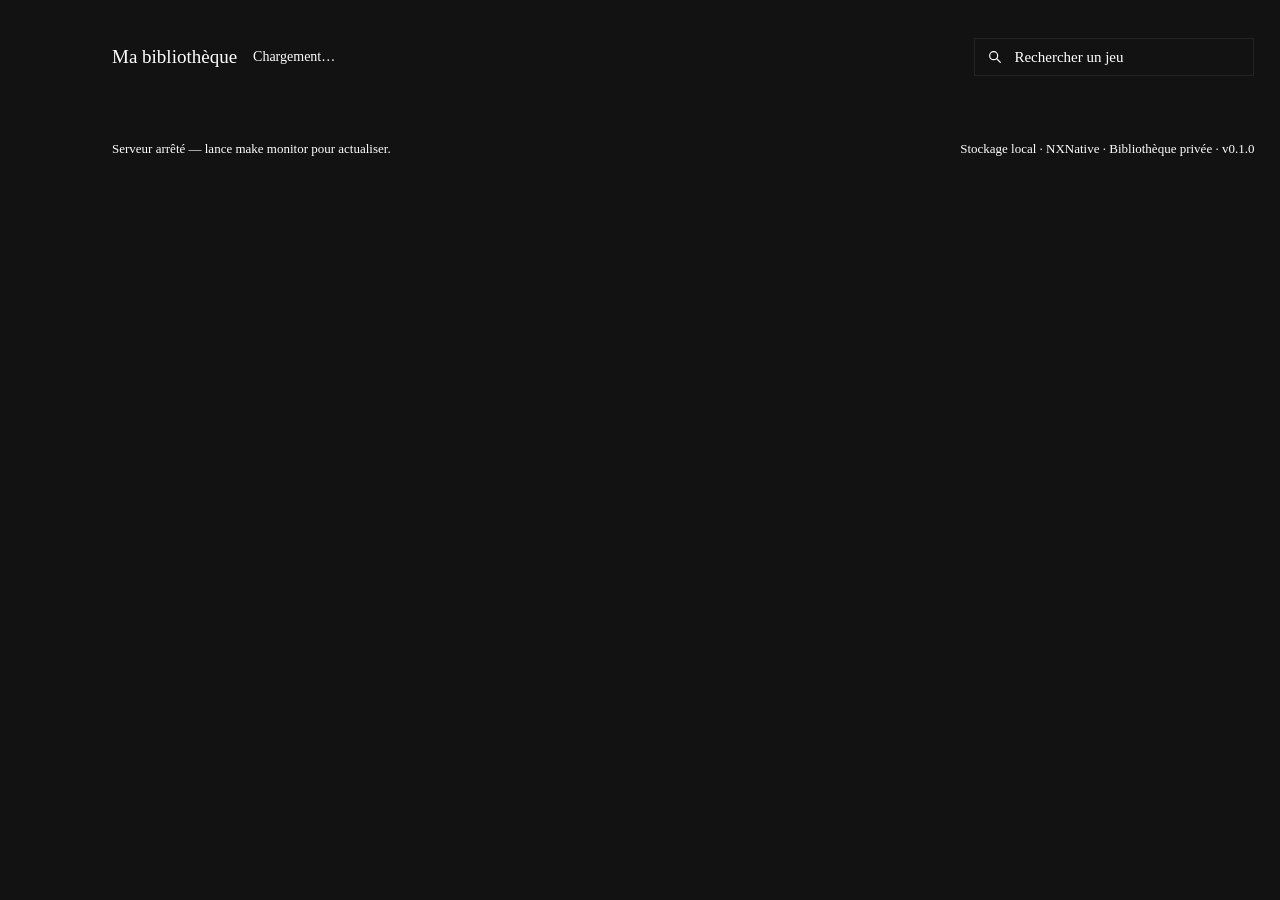
==== commit 8c41a37a: "Gamepad A opens the game sheet; A in the sheet presses Jouer" ====
--- a/tools/build-monitor/index.html
+++ b/tools/build-monitor/index.html
@@ -310,6 +310,8 @@
 <script>
 const EDITIONS = {fr:'Français',en:'Anglais',de:'Allemand',es:'Espagnol',it:'Italien',ja:'Japonais'};
 const STARDEW = '0100E65002BB8000';
+// Builds Sofian confirmed working on his Mac (FireRed: the French edition only). A Title ID, not a family: other editions stay untested.
+const CONFIRMED = new Set([STARDEW,'0100F43008C44000','01004B3023412000','0100152000022000','01006BB00C6F0000']);
 const UNCONFIRMED = 'Ouverture non confirmée — vérifie si l’app est ouverte avant de réessayer.';
 const CATALOG = {
   '0100E65002BB8000': {title:'Stardew Valley',art:'stardew',coverSrc:'/art/catalog/0100E65002BB8000.jpg',heroSrc:'/art/stardew-hero.png',logo:'stardew-logo',subtitle:'Ferme & vie au village',order:0},
@@ -333,7 +335,7 @@
 function gameView(game) {
   if (game.state === 'running') return {label:'Construction en cours',short:'Construction',tone:'info',title:'Construction en cours',note:'Le suivi des constructions affiche l’étape en cours. Aucun temps total n’est inventé.'};
   if (game.app) {
-    if (game.title_id === STARDEW && game.state === 'done') return {label:'Jouable · confirmé',short:'Jouable',tone:'success',title:'Rien ne manque pour jouer',note:'Tu as confirmé le fonctionnement de cette construction avec ta manette PowerA.'};
+    if (CONFIRMED.has(game.title_id) && ['done','experimental'].includes(game.state)) return {label:'Jouable · confirmé',short:'Jouable',tone:'success',title:'Rien ne manque pour jouer',note:'Tu as confirmé que cette application fonctionne sur ton Mac.'};
     return {label:game.state==='experimental'?'À tester en jeu':'Application disponible',short:'À tester',tone:'warning',title:'Il reste à tester en jeu',note:game.state==='experimental'?'L’application Mac est construite. Le profil reste expérimental : compilation réussie ne veut pas dire fonctionnement confirmé.':game.reason};
   }
   if (!game.files.base) return {label:'Base manquante',short:'Base manquante',tone:'error',title:'Ajouter le jeu de base',note:'Le fichier de base est nécessaire avant de construire cette application.'};
@@ -885,6 +887,31 @@
   else return null;
   event.preventDefault();return tiles[next];
 }
+// Gamepad press ('nx-pad' from nx-components.js). Confirm on a cover opens its sheet; confirm in the sheet clicks the
+// Jouer button itself: its disabled state and POST /play guards stay the only way to launch; moving never plays.
+function onPad(action) {
+  const dialog=[...document.querySelectorAll('dialog')].find(d=>d.open);
+  if (dialog) {if(action==='back')dialog.close();else if(action==='confirm'&&dialog.id==='detail'){dialog.close();$('play').click();}return;}
+  if (action==='back') {if(filter==='builds'||filter==='catalog')setFilter('all');return;}
+  const grid=filter==='catalog'?$('catalog-games'):filter==='builds'?null:$('games');
+  const focused=grid?.contains(document.activeElement)?document.activeElement.closest('nx-tile'):null;
+  const tile=focused || grid?.querySelector('nx-tile[selected]') || grid?.querySelector('nx-tile');
+  if (!tile) return;
+  if (action==='confirm') {if(grid===$('games'))$('hero-open').click();else if(focused)tile.button.click();return;}
+  const target=focused?gridTarget({target:tile,key:{left:'ArrowLeft',right:'ArrowRight',up:'ArrowUp',down:'ArrowDown'}[action],preventDefault(){}},grid):tile;
+  if (grid===$('games')) selectFamily(target.dataset.familyId,true); else target.focus();
+}
+// http://127.0.0.1:8767/#manette : raw pad state, to map a pad the browser does not know (read-only, launches nothing).
+function padDiagnostic() {
+  const box=node('pre');box.style.cssText='position:fixed;inset:auto 12px 12px auto;z-index:9;max-width:min(560px,90vw);margin:0;padding:12px;border-radius:12px;background:#000d;color:#fff;font:13px/1.5 ui-monospace,monospace;white-space:pre-wrap';
+  document.body.append(box);
+  const frame=()=>{
+    const pads=[...navigator.getGamepads?.() || []].filter(Boolean);
+    box.textContent=pads.length?pads.map(p=>`${p.id}\nmapping: "${p.mapping}"\nboutons appuyés: ${p.buttons.map((b,i)=>b.pressed?i:null).filter(i=>i!==null).join(' ') || '—'}\naxes: ${p.axes.map((a,i)=>`${i}:${a.toFixed(2)}`).join('  ')}`).join('\n\n'):'Aucune manette vue : appuie sur un bouton.';
+    requestAnimationFrame(frame);
+  };
+  frame();
+}
 async function loadCatalog() {
   if (catalogGames || catalogLoading) return;  // fetched once per page view; failed requests remain retryable
   catalogLoading=true;
@@ -937,6 +964,7 @@
   $('close-profile').addEventListener('click',()=>$('profile').close());
   $('profile').addEventListener('click',event=>closeOnBackdrop(event,$('profile')));
   document.addEventListener('nx-details',()=>setFilter('builds'));
+  document.addEventListener('nx-pad',event=>onPad(event.detail.action));
   $('play').addEventListener('click',()=>playGame(selectedGame()));
   $('hero-open').addEventListener('click',()=>openDetail(selectedFamilyId));
   $('hero-logo').addEventListener('error',()=>$('hero').classList.remove('has-logo'));
@@ -953,6 +981,7 @@
   $('close-detail').addEventListener('click',()=>$('detail').close());
   $('detail').addEventListener('click',event=>closeOnBackdrop(event,$('detail')));
   $('refresh').addEventListener('click',()=>{update();if(filter==='catalog')loadCatalog();});
+  if (location.hash==='#manette') padDiagnostic();
   setFilter(filter);update();setInterval(update,2000);
 });
 </script>
